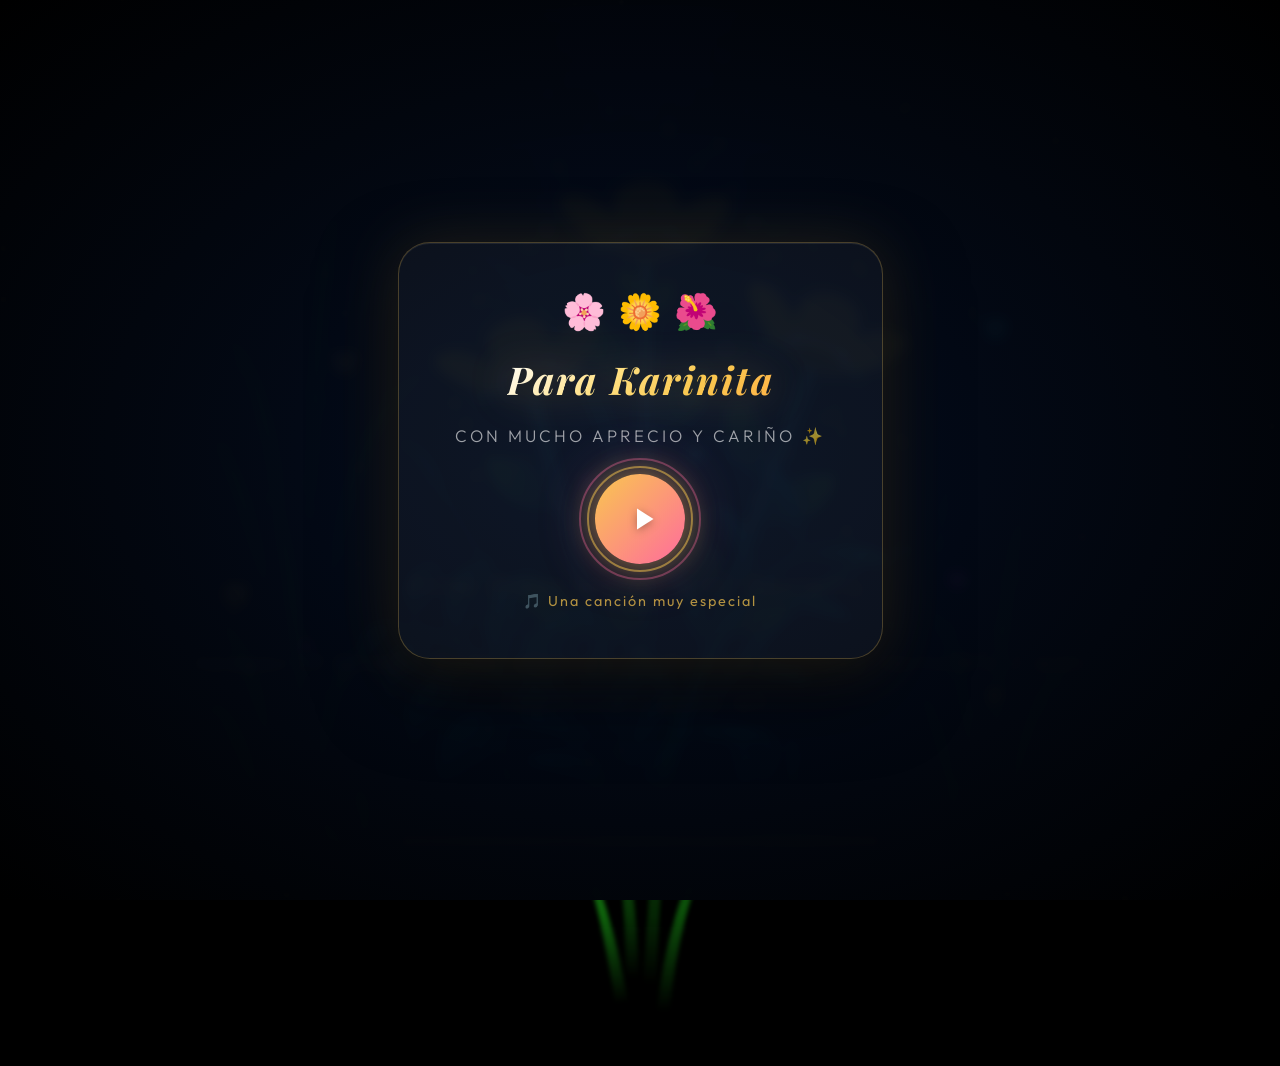
==== flower.html @ 010958ec "Add files via upload" ====
<!DOCTYPE html>
<html lang="es">
  <head>
    <meta charset="UTF-8" />
    <meta http-equiv="X-UA-Compatible" content="IE=edge" />
    <meta name="viewport" content="width=device-width, initial-scale=1.0" />
    <meta name="description" content="Flores amarillas para ti, con amor." />
    <link rel="stylesheet" href="css/main.css" />
    <link rel="icon" href="img/flowers.png" type="image/x-icon" />
    <link rel="preconnect" href="https://fonts.googleapis.com">
    <link href="https://fonts.googleapis.com/css2?family=Playfair+Display:ital,wght@0,600;1,700&family=Outfit:wght@300;400&display=swap" rel="stylesheet">
    <title>🌸 Flores para Ti</title>
  </head>
  <body class="container">

    <!-- Audio -->
    <audio id="main-audio" src="sound/nueva-cancion.mp3" preload="auto"></audio>

    <!-- Pantalla de inicio con play button (necesario porque los navegadores bloquean autoplay) -->
    <div id="play-overlay">
      <div class="play-overlay-bg"></div>
      <div class="play-card">
        <div class="play-card__petals">
          <span>🌸</span><span>🌼</span><span>🌺</span>
        </div>
        <div class="play-card__title">Para Karinita</div>
        <div class="play-card__subtitle">Con mucho aprecio y cariño ✨</div>
        <button id="play-btn" class="play-btn" aria-label="Reproducir música">
          <div class="play-btn__ring"></div>
          <div class="play-btn__ring play-btn__ring--2"></div>
          <svg class="play-btn__icon" viewBox="0 0 24 24" fill="currentColor">
            <path d="M8 5v14l11-7z"/>
          </svg>
        </button>
        <div class="play-card__hint">🎵 Una canción muy especial</div>
      </div>
    </div>

    <!-- Canvas de estrellas/partículas en el fondo -->
    <canvas id="bg-canvas"></canvas>

    <!-- Mariposas animadas -->
    <div id="butterflies-container"></div>

    <!-- Pétalos cayendo desde arriba -->
    <div id="petals-container"></div>

    <!-- Visualizador de música -->
    <div id="music-visualizer">
      <div class="visualizer-bars" id="visualizer-bars"></div>
      <div class="visualizer-label">
        <span class="music-note">♪</span>
        <span id="song-title">♫ Until I Found You</span>
        <span class="music-note">♪</span>
      </div>
    </div>

    <!-- Letras sincronizadas -->
    <div id="lyrics"></div>

    <!-- Mensaje final (Oculto al inicio) -->
    <div id="final-message" class="hidden-message">
      <p>Este es un pequeño presente para ti, Karinita. Sé que no es mucho, pero es con bastante aprecio, Karinita.</p>
      <p class="signature">Atte: Stevens ✨</p>
    </div>

    <!-- Título principal con fade animado -->
    <h1 class="titulo">
      Estas flores son para ti, Karinita.
      <br /><br />
      Aunque el tiempo pase, sigues siendo una persona increíble y muy importante para mí.
    </h1>

    <!-- Fondo nocturno -->
    <div class="night"></div>

    <!-- Contenedor para estrellas fugaces -->
    <div id="shooting-stars"></div>

    <!-- Canvas para luciérnagas interactivas -->
    <canvas id="fireflies-canvas"></canvas>

    <!-- Flores originales -->
    <div class="flowers">
      <div class="flower flower--1">
        <div class="flower__leafs flower__leafs--1">
          <div class="flower__leaf flower__leaf--1"></div>
          <div class="flower__leaf flower__leaf--2"></div>
          <div class="flower__leaf flower__leaf--3"></div>
          <div class="flower__leaf flower__leaf--4"></div>
          <div class="flower__white-circle"></div>
          <div class="flower__light flower__light--1"></div>
          <div class="flower__light flower__light--2"></div>
          <div class="flower__light flower__light--3"></div>
          <div class="flower__light flower__light--4"></div>
          <div class="flower__light flower__light--5"></div>
          <div class="flower__light flower__light--6"></div>
          <div class="flower__light flower__light--7"></div>
          <div class="flower__light flower__light--8"></div>
        </div>
        <div class="flower__line">
          <div class="flower__line__leaf flower__line__leaf--1"></div>
          <div class="flower__line__leaf flower__line__leaf--2"></div>
          <div class="flower__line__leaf flower__line__leaf--3"></div>
          <div class="flower__line__leaf flower__line__leaf--4"></div>
          <div class="flower__line__leaf flower__line__leaf--5"></div>
          <div class="flower__line__leaf flower__line__leaf--6"></div>
        </div>
      </div>

      <div class="flower flower--2">
        <div class="flower__leafs flower__leafs--2">
          <div class="flower__leaf flower__leaf--1"></div>
          <div class="flower__leaf flower__leaf--2"></div>
          <div class="flower__leaf flower__leaf--3"></div>
          <div class="flower__leaf flower__leaf--4"></div>
          <div class="flower__white-circle"></div>
          <div class="flower__light flower__light--1"></div>
          <div class="flower__light flower__light--2"></div>
          <div class="flower__light flower__light--3"></div>
          <div class="flower__light flower__light--4"></div>
          <div class="flower__light flower__light--5"></div>
          <div class="flower__light flower__light--6"></div>
          <div class="flower__light flower__light--7"></div>
          <div class="flower__light flower__light--8"></div>
        </div>
        <div class="flower__line">
          <div class="flower__line__leaf flower__line__leaf--1"></div>
          <div class="flower__line__leaf flower__line__leaf--2"></div>
          <div class="flower__line__leaf flower__line__leaf--3"></div>
          <div class="flower__line__leaf flower__line__leaf--4"></div>
        </div>
      </div>

      <div class="flower flower--3">
        <div class="flower__leafs flower__leafs--3">
          <div class="flower__leaf flower__leaf--1"></div>
          <div class="flower__leaf flower__leaf--2"></div>
          <div class="flower__leaf flower__leaf--3"></div>
          <div class="flower__leaf flower__leaf--4"></div>
          <div class="flower__white-circle"></div>
          <div class="flower__light flower__light--1"></div>
          <div class="flower__light flower__light--2"></div>
          <div class="flower__light flower__light--3"></div>
          <div class="flower__light flower__light--4"></div>
          <div class="flower__light flower__light--5"></div>
          <div class="flower__light flower__light--6"></div>
          <div class="flower__light flower__light--7"></div>
          <div class="flower__light flower__light--8"></div>
        </div>
        <div class="flower__line">
          <div class="flower__line__leaf flower__line__leaf--1"></div>
          <div class="flower__line__leaf flower__line__leaf--2"></div>
          <div class="flower__line__leaf flower__line__leaf--3"></div>
          <div class="flower__line__leaf flower__line__leaf--4"></div>
        </div>
      </div>

      <div class="grow-ans" style="--d: 1.2s">
        <div class="flower__g-long">
          <div class="flower__g-long__top"></div>
          <div class="flower__g-long__bottom"></div>
        </div>
      </div>

      <div class="growing-grass">
        <div class="flower__grass flower__grass--1">
          <div class="flower__grass--top"></div>
          <div class="flower__grass--bottom"></div>
          <div class="flower__grass__leaf flower__grass__leaf--1"></div>
          <div class="flower__grass__leaf flower__grass__leaf--2"></div>
          <div class="flower__grass__leaf flower__grass__leaf--3"></div>
          <div class="flower__grass__leaf flower__grass__leaf--4"></div>
          <div class="flower__grass__leaf flower__grass__leaf--5"></div>
          <div class="flower__grass__leaf flower__grass__leaf--6"></div>
          <div class="flower__grass__leaf flower__grass__leaf--7"></div>
          <div class="flower__grass__leaf flower__grass__leaf--8"></div>
          <div class="flower__grass__overlay"></div>
        </div>
      </div>

      <div class="growing-grass">
        <div class="flower__grass flower__grass--2">
          <div class="flower__grass--top"></div>
          <div class="flower__grass--bottom"></div>
          <div class="flower__grass__leaf flower__grass__leaf--1"></div>
          <div class="flower__grass__leaf flower__grass__leaf--2"></div>
          <div class="flower__grass__leaf flower__grass__leaf--3"></div>
          <div class="flower__grass__leaf flower__grass__leaf--4"></div>
          <div class="flower__grass__leaf flower__grass__leaf--5"></div>
          <div class="flower__grass__leaf flower__grass__leaf--6"></div>
          <div class="flower__grass__leaf flower__grass__leaf--7"></div>
          <div class="flower__grass__leaf flower__grass__leaf--8"></div>
          <div class="flower__grass__overlay"></div>
        </div>
      </div>

      <div class="grow-ans" style="--d: 2.4s">
        <div class="flower__g-right flower__g-right--1">
          <div class="leaf"></div>
        </div>
      </div>

      <div class="grow-ans" style="--d: 2.8s">
        <div class="flower__g-right flower__g-right--2">
          <div class="leaf"></div>
        </div>
      </div>

      <div class="grow-ans" style="--d: 2.8s">
        <div class="flower__g-front">
          <div class="flower__g-front__leaf-wrapper flower__g-front__leaf-wrapper--1"><div class="flower__g-front__leaf"></div></div>
          <div class="flower__g-front__leaf-wrapper flower__g-front__leaf-wrapper--2"><div class="flower__g-front__leaf"></div></div>
          <div class="flower__g-front__leaf-wrapper flower__g-front__leaf-wrapper--3"><div class="flower__g-front__leaf"></div></div>
          <div class="flower__g-front__leaf-wrapper flower__g-front__leaf-wrapper--4"><div class="flower__g-front__leaf"></div></div>
          <div class="flower__g-front__leaf-wrapper flower__g-front__leaf-wrapper--5"><div class="flower__g-front__leaf"></div></div>
          <div class="flower__g-front__leaf-wrapper flower__g-front__leaf-wrapper--6"><div class="flower__g-front__leaf"></div></div>
          <div class="flower__g-front__leaf-wrapper flower__g-front__leaf-wrapper--7"><div class="flower__g-front__leaf"></div></div>
          <div class="flower__g-front__leaf-wrapper flower__g-front__leaf-wrapper--8"><div class="flower__g-front__leaf"></div></div>
          <div class="flower__g-front__line"></div>
        </div>
      </div>

      <div class="grow-ans" style="--d: 3.2s">
        <div class="flower__g-fr">
          <div class="leaf"></div>
          <div class="flower__g-fr__leaf flower__g-fr__leaf--1"></div>
          <div class="flower__g-fr__leaf flower__g-fr__leaf--2"></div>
          <div class="flower__g-fr__leaf flower__g-fr__leaf--3"></div>
          <div class="flower__g-fr__leaf flower__g-fr__leaf--4"></div>
          <div class="flower__g-fr__leaf flower__g-fr__leaf--5"></div>
          <div class="flower__g-fr__leaf flower__g-fr__leaf--6"></div>
          <div class="flower__g-fr__leaf flower__g-fr__leaf--7"></div>
          <div class="flower__g-fr__leaf flower__g-fr__leaf--8"></div>
        </div>
      </div>

      <div class="long-g long-g--0">
        <div class="grow-ans" style="--d: 3s"><div class="leaf leaf--0"></div></div>
        <div class="grow-ans" style="--d: 2.2s"><div class="leaf leaf--1"></div></div>
        <div class="grow-ans" style="--d: 3.4s"><div class="leaf leaf--2"></div></div>
        <div class="grow-ans" style="--d: 3.6s"><div class="leaf leaf--3"></div></div>
      </div>

      <div class="long-g long-g--1">
        <div class="grow-ans" style="--d: 3.6s"><div class="leaf leaf--0"></div></div>
        <div class="grow-ans" style="--d: 3.8s"><div class="leaf leaf--1"></div></div>
        <div class="grow-ans" style="--d: 4s"><div class="leaf leaf--2"></div></div>
        <div class="grow-ans" style="--d: 4.2s"><div class="leaf leaf--3"></div></div>
      </div>

      <div class="long-g long-g--2">
        <div class="grow-ans" style="--d: 4s"><div class="leaf leaf--0"></div></div>
        <div class="grow-ans" style="--d: 4.2s"><div class="leaf leaf--1"></div></div>
        <div class="grow-ans" style="--d: 4.4s"><div class="leaf leaf--2"></div></div>
        <div class="grow-ans" style="--d: 4.6s"><div class="leaf leaf--3"></div></div>
      </div>

      <div class="long-g long-g--3">
        <div class="grow-ans" style="--d: 4s"><div class="leaf leaf--0"></div></div>
        <div class="grow-ans" style="--d: 4.2s"><div class="leaf leaf--1"></div></div>
        <div class="grow-ans" style="--d: 3s"><div class="leaf leaf--2"></div></div>
        <div class="grow-ans" style="--d: 3.6s"><div class="leaf leaf--3"></div></div>
      </div>

      <div class="long-g long-g--4">
        <div class="grow-ans" style="--d: 4s"><div class="leaf leaf--0"></div></div>
        <div class="grow-ans" style="--d: 4.2s"><div class="leaf leaf--1"></div></div>
        <div class="grow-ans" style="--d: 3s"><div class="leaf leaf--2"></div></div>
        <div class="grow-ans" style="--d: 3.6s"><div class="leaf leaf--3"></div></div>
      </div>

      <div class="long-g long-g--5">
        <div class="grow-ans" style="--d: 4s"><div class="leaf leaf--0"></div></div>
        <div class="grow-ans" style="--d: 4.2s"><div class="leaf leaf--1"></div></div>
        <div class="grow-ans" style="--d: 3s"><div class="leaf leaf--2"></div></div>
        <div class="grow-ans" style="--d: 3.6s"><div class="leaf leaf--3"></div></div>
      </div>

      <div class="long-g long-g--6">
        <div class="grow-ans" style="--d: 4.2s"><div class="leaf leaf--0"></div></div>
        <div class="grow-ans" style="--d: 4.4s"><div class="leaf leaf--1"></div></div>
        <div class="grow-ans" style="--d: 4.6s"><div class="leaf leaf--2"></div></div>
        <div class="grow-ans" style="--d: 4.8s"><div class="leaf leaf--3"></div></div>
      </div>

      <div class="long-g long-g--7">
        <div class="grow-ans" style="--d: 3s"><div class="leaf leaf--0"></div></div>
        <div class="grow-ans" style="--d: 3.2s"><div class="leaf leaf--1"></div></div>
        <div class="grow-ans" style="--d: 3.5s"><div class="leaf leaf--2"></div></div>
        <div class="grow-ans" style="--d: 3.6s"><div class="leaf leaf--3"></div></div>
      </div>
    </div>

    <script src="anim.js"></script>
    <script src="main.js"></script>
    <script src="js/flower-effects.js"></script>
  </body>
</html>
---- css/main.css ----
@import url('https://fonts.googleapis.com/css2?family=Playfair+Display:ital,wght@0,600;1,700&family=Outfit:wght@300;400;600&display=swap');

*,
*::after,
*::before {
  padding: 0;
  margin: 0;
  box-sizing: border-box;
}

:root {
  --dark-color: #000;
  --gold: #f9c74f;
  --gold-light: #ffe082;
  --teal: #39c6d6;
  --rose: #ff6b9d;
}

body {
  display: flex;
  align-items: flex-end;
  justify-content: center;
  min-height: 100vh;
  background-color: var(--dark-color);
  overflow: hidden;
  perspective: 1000px;
}

#lyrics {
  font-size: clamp(14px, 2.5vw, 26px);
  font-family: 'Playfair Display', 'Outfit', serif;
  font-style: italic;
  color: rgba(255, 255, 255, 0.92);
  position: absolute;
  margin-bottom: 20%;
  z-index: 20;
  font-weight: 600;
  letter-spacing: 3px;
  text-align: center;
  padding: 12px 24px;
  background: rgba(0, 0, 0, 0.35);
  backdrop-filter: blur(8px);
  border-radius: 40px;
  border: 1px solid rgba(255,255,255,0.1);
  text-shadow: 0 0 20px rgba(249,199,79,0.5), 0 0 40px rgba(57,198,214,0.3);
  transition: opacity 0.6s ease;
  max-width: 80vw;
}
@media only screen and (max-width: 600px) {
  #lyrics {
      font-size: 12px;
      margin-bottom: 530px;
      letter-spacing: 2px;
      padding: 8px 16px;
  }
}
.titulo {
  margin-bottom: 180px;
  font-family: 'Playfair Display', 'Georgia', serif;
  font-style: italic;
  font-size: clamp(0.9rem, 2vw, 1.35rem);
  background: linear-gradient(135deg, #fff 0%, var(--gold-light) 40%, var(--gold) 70%, #ffb347 100%);
  -webkit-background-clip: text;
  -webkit-text-fill-color: transparent;
  background-clip: text;
  position: absolute;
  font-weight: 700;
  letter-spacing: 4px;
  line-height: 1.8;
  opacity: 0;
  animation: fadeIn 3s 1s ease-in-out forwards;
  text-align: center;
  max-width: 70vw;
  filter: drop-shadow(0 0 30px rgba(249,199,79,0.3));
  z-index: 15;
}
@keyframes fadeIn {
  from {
    opacity: 0;
    transform: translateY(20px);
  }
  to {
    opacity: 1;
    transform: translateY(0);
  }
}

.night {
  z-index: -1;
  position: absolute;
  left: 50%;
  top: 0;
  transform: translateX(-50%);
  width: 100%;
  height: 100%;
  filter: blur(0.1vmin);
  background-image: radial-gradient(
      ellipse at top,
      transparent 0%,
      var(--dark-color)
    ),
    radial-gradient(
      ellipse at bottom,
      var(--dark-color),
      rgba(145, 233, 255, 0.2)
    ),
    repeating-linear-gradient(
      220deg,
      rgb(0, 0, 0) 0px,
      rgb(0, 0, 0) 19px,
      transparent 19px,
      transparent 22px
    ),
    repeating-linear-gradient(
      189deg,
      rgb(0, 0, 0) 0px,
      rgb(0, 0, 0) 19px,
      transparent 19px,
      transparent 22px
    ),
    repeating-linear-gradient(
      148deg,
      rgb(0, 0, 0) 0px,
      rgb(0, 0, 0) 19px,
      transparent 19px,
      transparent 22px
    ),
    linear-gradient(90deg, rgb(0, 255, 250), rgb(240, 240, 240));
}

.flowers {
  position: relative;
  transform: scale(0.9);
  /*margin-bottom: 100px;
  */
}

@media only screen and (max-width: 600px) {
  /* Estilos específicos para dispositivos con un ancho máximo de 600px */
.flowers {
      font-size: 14px;
      margin-bottom: 35%;
      letter-spacing: 3px;
      transform: scale(1.0);
}

}

.flower {
  position: absolute;
  bottom: 10vmin;
  transform-origin: bottom center;
  z-index: 10;
  --fl-speed: 0.8s;
}
.flower--1 {
  -webkit-animation: moving-flower-1 4s linear infinite;
  animation: moving-flower-1 4s linear infinite;
}
.flower--1 .flower__line {
  height: 70vmin;
  -webkit-animation-delay: 0.3s;
  animation-delay: 0.3s;
}
.flower--1 .flower__line__leaf--1 {
  -webkit-animation: blooming-leaf-right var(--fl-speed) 1.6s backwards;
  animation: blooming-leaf-right var(--fl-speed) 1.6s backwards;
}
.flower--1 .flower__line__leaf--2 {
  -webkit-animation: blooming-leaf-right var(--fl-speed) 1.4s backwards;
  animation: blooming-leaf-right var(--fl-speed) 1.4s backwards;
}
.flower--1 .flower__line__leaf--3 {
  -webkit-animation: blooming-leaf-left var(--fl-speed) 1.2s backwards;
  animation: blooming-leaf-left var(--fl-speed) 1.2s backwards;
}
.flower--1 .flower__line__leaf--4 {
  -webkit-animation: blooming-leaf-left var(--fl-speed) 1s backwards;
  animation: blooming-leaf-left var(--fl-speed) 1s backwards;
}
.flower--1 .flower__line__leaf--5 {
  -webkit-animation: blooming-leaf-right var(--fl-speed) 1.8s backwards;
  animation: blooming-leaf-right var(--fl-speed) 1.8s backwards;
}
.flower--1 .flower__line__leaf--6 {
  -webkit-animation: blooming-leaf-left var(--fl-speed) 2s backwards;
  animation: blooming-leaf-left var(--fl-speed) 2s backwards;
}
.flower--2 {
  left: 50%;
  transform: rotate(20deg);
  -webkit-animation: moving-flower-2 4s linear infinite;
  animation: moving-flower-2 4s linear infinite;
}
.flower--2 .flower__line {
  height: 60vmin;
  -webkit-animation-delay: 0.6s;
  animation-delay: 0.6s;
}
.flower--2 .flower__line__leaf--1 {
  -webkit-animation: blooming-leaf-right var(--fl-speed) 1.9s backwards;
  animation: blooming-leaf-right var(--fl-speed) 1.9s backwards;
}
.flower--2 .flower__line__leaf--2 {
  -webkit-animation: blooming-leaf-right var(--fl-speed) 1.7s backwards;
  animation: blooming-leaf-right var(--fl-speed) 1.7s backwards;
}
.flower--2 .flower__line__leaf--3 {
  -webkit-animation: blooming-leaf-left var(--fl-speed) 1.5s backwards;
  animation: blooming-leaf-left var(--fl-speed) 1.5s backwards;
}
.flower--2 .flower__line__leaf--4 {
  -webkit-animation: blooming-leaf-left var(--fl-speed) 1.3s backwards;
  animation: blooming-leaf-left var(--fl-speed) 1.3s backwards;
}
.flower--3 {
  left: 50%;
  transform: rotate(-15deg);
  -webkit-animation: moving-flower-3 4s linear infinite;
  animation: moving-flower-3 4s linear infinite;
}
.flower--3 .flower__line {
  -webkit-animation-delay: 0.9s;
  animation-delay: 0.9s;
}
.flower--3 .flower__line__leaf--1 {
  -webkit-animation: blooming-leaf-right var(--fl-speed) 2.5s backwards;
  animation: blooming-leaf-right var(--fl-speed) 2.5s backwards;
}
.flower--3 .flower__line__leaf--2 {
  -webkit-animation: blooming-leaf-right var(--fl-speed) 2.3s backwards;
  animation: blooming-leaf-right var(--fl-speed) 2.3s backwards;
}
.flower--3 .flower__line__leaf--3 {
  -webkit-animation: blooming-leaf-left var(--fl-speed) 2.1s backwards;
  animation: blooming-leaf-left var(--fl-speed) 2.1s backwards;
}
.flower--3 .flower__line__leaf--4 {
  -webkit-animation: blooming-leaf-left var(--fl-speed) 1.9s backwards;
  animation: blooming-leaf-left var(--fl-speed) 1.9s backwards;
}
.flower__leafs {
  position: relative;
  -webkit-animation: blooming-flower 2s backwards;
  animation: blooming-flower 2s backwards;
}
.flower__leafs--1 {
  -webkit-animation-delay: 1.1s;
  animation-delay: 1.1s;
}
.flower__leafs--2 {
  -webkit-animation-delay: 1.4s;
  animation-delay: 1.4s;
}
.flower__leafs--3 {
  -webkit-animation-delay: 1.7s;
  animation-delay: 1.7s;
}
.flower__leafs::after {
  content: "";
  position: absolute;
  left: 0;
  top: 0;
  transform: translate(-50%, -100%);
  width: 8vmin;
  height: 8vmin;
  background-color: #f9fd25;
  /* background-color: #fd2525; */
  filter: blur(10vmin);
}
.flower__leaf {
  position: absolute;
  bottom: 0;
  left: 50%;
  width: 8vmin;
  height: 11vmin;
  border-radius: 51% 49% 47% 53%/44% 45% 55% 69%;
  background-color: #253bfd;
  background-color: #fddd25;
  transform-origin: bottom center;
  opacity: 0.9;
  box-shadow: inset 0 0 2vmin rgba(255, 255, 255, 0.5);
}
.flower__leaf--1 {
  transform: translate(-10%, 1%) rotateY(40deg) rotateX(-50deg);
}
.flower__leaf--2 {
  transform: translate(-50%, -4%) rotateX(40deg);
}
.flower__leaf--3 {
  transform: translate(-90%, 0%) rotateY(45deg) rotateX(50deg);
}
.flower__leaf--4 {
  width: 8vmin;
  height: 8vmin;
  transform-origin: bottom left;
  border-radius: 4vmin 10vmin 4vmin 4vmin;
  transform: translate(0%, 18%) rotateX(70deg) rotate(-43deg);
  background-color: #7c6901;
  z-index: 1;
  opacity: 0.8;
}
.flower__white-circle {
  position: absolute;
  left: -3.5vmin;
  top: -3vmin;
  width: 9vmin;
  height: 4vmin;
  border-radius: 50%;
  background-color: #fff;
}
.flower__white-circle::after {
  content: "";
  position: absolute;
  left: 50%;
  top: 45%;
  transform: translate(-50%, -50%);
  width: 60%;
  height: 60%;
  border-radius: inherit;
  background-image: repeating-linear-gradient(
      135deg,
      rgba(0, 0, 0, 0.03) 0px,
      rgba(0, 0, 0, 0.03) 1px,
      transparent 1px,
      transparent 12px
    ),
    repeating-linear-gradient(
      45deg,
      rgba(0, 0, 0, 0.03) 0px,
      rgba(0, 0, 0, 0.03) 1px,
      transparent 1px,
      transparent 12px
    ),
    repeating-linear-gradient(
      67.5deg,
      rgba(0, 0, 0, 0.03) 0px,
      rgba(0, 0, 0, 0.03) 1px,
      transparent 1px,
      transparent 12px
    ),
    repeating-linear-gradient(
      135deg,
      rgba(0, 0, 0, 0.03) 0px,
      rgba(0, 0, 0, 0.03) 1px,
      transparent 1px,
      transparent 12px
    ),
    repeating-linear-gradient(
      45deg,
      rgba(0, 0, 0, 0.03) 0px,
      rgba(0, 0, 0, 0.03) 1px,
      transparent 1px,
      transparent 12px
    ),
    repeating-linear-gradient(
      112.5deg,
      rgba(0, 0, 0, 0.03) 0px,
      rgba(0, 0, 0, 0.03) 1px,
      transparent 1px,
      transparent 12px
    ),
    repeating-linear-gradient(
      112.5deg,
      rgba(0, 0, 0, 0.03) 0px,
      rgba(0, 0, 0, 0.03) 1px,
      transparent 1px,
      transparent 12px
    ),
    repeating-linear-gradient(
      45deg,
      rgba(0, 0, 0, 0.03) 0px,
      rgba(0, 0, 0, 0.03) 1px,
      transparent 1px,
      transparent 12px
    ),
    repeating-linear-gradient(
      22.5deg,
      rgba(0, 0, 0, 0.03) 0px,
      rgba(0, 0, 0, 0.03) 1px,
      transparent 1px,
      transparent 12px
    ),
    repeating-linear-gradient(
      45deg,
      rgba(0, 0, 0, 0.03) 0px,
      rgba(0, 0, 0, 0.03) 1px,
      transparent 1px,
      transparent 12px
    ),
    repeating-linear-gradient(
      22.5deg,
      rgba(0, 0, 0, 0.03) 0px,
      rgba(0, 0, 0, 0.03) 1px,
      transparent 1px,
      transparent 12px
    ),
    repeating-linear-gradient(
      135deg,
      rgba(0, 0, 0, 0.03) 0px,
      rgba(0, 0, 0, 0.03) 1px,
      transparent 1px,
      transparent 12px
    ),
    repeating-linear-gradient(
      157.5deg,
      rgba(0, 0, 0, 0.03) 0px,
      rgba(0, 0, 0, 0.03) 1px,
      transparent 1px,
      transparent 12px
    ),
    repeating-linear-gradient(
      67.5deg,
      rgba(0, 0, 0, 0.03) 0px,
      rgba(0, 0, 0, 0.03) 1px,
      transparent 1px,
      transparent 12px
    ),
    repeating-linear-gradient(
      67.5deg,
      rgba(0, 0, 0, 0.03) 0px,
      rgba(0, 0, 0, 0.03) 1px,
      transparent 1px,
      transparent 12px
    ),
    linear-gradient(90deg, rgb(255, 235, 18), rgb(255, 206, 0));
}
.flower__line {
  height: 55vmin;
  width: 1.5vmin;
  background-image: linear-gradient(
      to left,
      rgba(0, 0, 0, 0.2),
      transparent,
      rgba(255, 255, 255, 0.2)
    ),
    linear-gradient(to top, transparent 10%, #14757a, #39c6d6);
  box-shadow: inset 0 0 2px rgba(0, 0, 0, 0.5);
  -webkit-animation: grow-flower-tree 4s backwards;
  animation: grow-flower-tree 4s backwards;
}
.flower__line__leaf {
  --w: 7vmin;
  --h: calc(var(--w) + 2vmin);
  position: absolute;
  top: 20%;
  left: 90%;
  width: var(--w);
  height: var(--h);
  border-top-right-radius: var(--h);
  border-bottom-left-radius: var(--h);
  background-image: linear-gradient(to top, rgba(20, 117, 122, 0.4), #5ed639);
}
.flower__line__leaf--1 {
  transform: rotate(70deg) rotateY(30deg);
}
.flower__line__leaf--2 {
  top: 45%;
  transform: rotate(70deg) rotateY(30deg);
}
.flower__line__leaf--3,
.flower__line__leaf--4,
.flower__line__leaf--6 {
  border-top-right-radius: 0;
  border-bottom-left-radius: 0;
  border-top-left-radius: var(--h);
  border-bottom-right-radius: var(--h);
  left: -460%;
  top: 12%;
  transform: rotate(-70deg) rotateY(30deg);
}
.flower__line__leaf--4 {
  top: 40%;
}
.flower__line__leaf--5 {
  top: 0;
  transform-origin: left;
  transform: rotate(70deg) rotateY(30deg) scale(0.6);
}
.flower__line__leaf--6 {
  top: -2%;
  left: -450%;
  transform-origin: right;
  transform: rotate(-70deg) rotateY(30deg) scale(0.6);
}
.flower__light {
  position: absolute;
  bottom: 0vmin;
  width: 1vmin;
  height: 1vmin;
  background-color: rgb(255, 251, 0);
  border-radius: 50%;
  filter: blur(0.2vmin);
  -webkit-animation: light-ans 4s linear infinite backwards;
  animation: light-ans 4s linear infinite backwards;
}
.flower__light:nth-child(odd) {
  background-color: #23f0ff;
}
.flower__light--1 {
  left: -2vmin;
  -webkit-animation-delay: 1s;
  animation-delay: 1s;
}
.flower__light--2 {
  left: 3vmin;
  -webkit-animation-delay: 0.5s;
  animation-delay: 0.5s;
}
.flower__light--3 {
  left: -6vmin;
  -webkit-animation-delay: 0.3s;
  animation-delay: 0.3s;
}
.flower__light--4 {
  left: 6vmin;
  -webkit-animation-delay: 0.9s;
  animation-delay: 0.9s;
}
.flower__light--5 {
  left: -1vmin;
  -webkit-animation-delay: 1.5s;
  animation-delay: 1.5s;
}
.flower__light--6 {
  left: -4vmin;
  -webkit-animation-delay: 3s;
  animation-delay: 3s;
}
.flower__light--7 {
  left: 3vmin;
  -webkit-animation-delay: 2s;
  animation-delay: 2s;
}
.flower__light--8 {
  left: -6vmin;
  -webkit-animation-delay: 3.5s;
  animation-delay: 3.5s;
}
.flower__grass {
  --c: #159faa;
  --line-w: 1.5vmin;
  position: absolute;
  bottom: 12vmin;
  left: -7vmin;
  display: flex;
  flex-direction: column;
  align-items: flex-end;
  z-index: 20;
  transform-origin: bottom center;
  transform: rotate(-48deg) rotateY(40deg);
}
.flower__grass--1 {
  -webkit-animation: moving-grass 2s linear infinite;
  animation: moving-grass 2s linear infinite;
}
.flower__grass--2 {
  left: 2vmin;
  bottom: 10vmin;
  transform: scale(0.5) rotate(75deg) rotateX(10deg) rotateY(-200deg);
  opacity: 0.8;
  z-index: 0;
  -webkit-animation: moving-grass--2 1.5s linear infinite;
  animation: moving-grass--2 1.5s linear infinite;
}
.flower__grass--top {
  width: 7vmin;
  height: 10vmin;
  border-top-right-radius: 100%;
  border-right: var(--line-w) solid var(--c);
  transform-origin: bottom center;
  transform: rotate(-2deg);
}
.flower__grass--bottom {
  margin-top: -2px;
  width: var(--line-w);
  height: 25vmin;
  background-image: linear-gradient(to top, transparent, var(--c));
}
.flower__grass__leaf {
  --size: 10vmin;
  position: absolute;
  width: calc(var(--size) * 2.1);
  height: var(--size);
  border-top-left-radius: var(--size);
  border-top-right-radius: var(--size);
  background-image: linear-gradient(
    to top,
    transparent,
    transparent 30%,
    var(--c)
  );
  z-index: 100;
}
.flower__grass__leaf--1 {
  top: -6%;
  left: 30%;
  --size: 6vmin;
  transform: rotate(-20deg);
  -webkit-animation: growing-grass-ans--1 2s 2.6s backwards;
  animation: growing-grass-ans--1 2s 2.6s backwards;
}
@-webkit-keyframes growing-grass-ans--1 {
  0% {
    transform-origin: bottom left;
    transform: rotate(-20deg) scale(0);
  }
}
@keyframes growing-grass-ans--1 {
  0% {
    transform-origin: bottom left;
    transform: rotate(-20deg) scale(0);
  }
}
.flower__grass__leaf--2 {
  top: -5%;
  left: -110%;
  --size: 6vmin;
  transform: rotate(10deg);
  -webkit-animation: growing-grass-ans--2 2s 2.4s linear backwards;
  animation: growing-grass-ans--2 2s 2.4s linear backwards;
}
@-webkit-keyframes growing-grass-ans--2 {
  0% {
    transform-origin: bottom right;
    transform: rotate(10deg) scale(0);
  }
}
@keyframes growing-grass-ans--2 {
  0% {
    transform-origin: bottom right;
    transform: rotate(10deg) scale(0);
  }
}
.flower__grass__leaf--3 {
  top: 5%;
  left: 60%;
  --size: 8vmin;
  transform: rotate(-18deg) rotateX(-20deg);
  -webkit-animation: growing-grass-ans--3 2s 2.2s linear backwards;
  animation: growing-grass-ans--3 2s 2.2s linear backwards;
}
@-webkit-keyframes growing-grass-ans--3 {
  0% {
    transform-origin: bottom left;
    transform: rotate(-18deg) rotateX(-20deg) scale(0);
  }
}
@keyframes growing-grass-ans--3 {
  0% {
    transform-origin: bottom left;
    transform: rotate(-18deg) rotateX(-20deg) scale(0);
  }
}
.flower__grass__leaf--4 {
  top: 6%;
  left: -135%;
  --size: 8vmin;
  transform: rotate(2deg);
  -webkit-animation: growing-grass-ans--4 2s 2s linear backwards;
  animation: growing-grass-ans--4 2s 2s linear backwards;
}
@-webkit-keyframes growing-grass-ans--4 {
  0% {
    transform-origin: bottom right;
    transform: rotate(2deg) scale(0);
  }
}
@keyframes growing-grass-ans--4 {
  0% {
    transform-origin: bottom right;
    transform: rotate(2deg) scale(0);
  }
}
.flower__grass__leaf--5 {
  top: 20%;
  left: 60%;
  --size: 10vmin;
  transform: rotate(-24deg) rotateX(-20deg);
  -webkit-animation: growing-grass-ans--5 2s 1.8s linear backwards;
  animation: growing-grass-ans--5 2s 1.8s linear backwards;
}
@-webkit-keyframes growing-grass-ans--5 {
  0% {
    transform-origin: bottom left;
    transform: rotate(-24deg) rotateX(-20deg) scale(0);
  }
}
@keyframes growing-grass-ans--5 {
  0% {
    transform-origin: bottom left;
    transform: rotate(-24deg) rotateX(-20deg) scale(0);
  }
}
.flower__grass__leaf--6 {
  top: 22%;
  left: -180%;
  --size: 10vmin;
  transform: rotate(10deg);
  -webkit-animation: growing-grass-ans--6 2s 1.6s linear backwards;
  animation: growing-grass-ans--6 2s 1.6s linear backwards;
}
@-webkit-keyframes growing-grass-ans--6 {
  0% {
    transform-origin: bottom right;
    transform: rotate(10deg) scale(0);
  }
}
@keyframes growing-grass-ans--6 {
  0% {
    transform-origin: bottom right;
    transform: rotate(10deg) scale(0);
  }
}
.flower__grass__leaf--7 {
  top: 39%;
  left: 70%;
  --size: 10vmin;
  transform: rotate(-10deg);
  -webkit-animation: growing-grass-ans--7 2s 1.4s linear backwards;
  animation: growing-grass-ans--7 2s 1.4s linear backwards;
}
@-webkit-keyframes growing-grass-ans--7 {
  0% {
    transform-origin: bottom left;
    transform: rotate(-10deg) scale(0);
  }
}
@keyframes growing-grass-ans--7 {
  0% {
    transform-origin: bottom left;
    transform: rotate(-10deg) scale(0);
  }
}
.flower__grass__leaf--8 {
  top: 40%;
  left: -215%;
  --size: 11vmin;
  transform: rotate(10deg);
  -webkit-animation: growing-grass-ans--8 2s 1.2s linear backwards;
  animation: growing-grass-ans--8 2s 1.2s linear backwards;
}
@-webkit-keyframes growing-grass-ans--8 {
  0% {
    transform-origin: bottom right;
    transform: rotate(10deg) scale(0);
  }
}
@keyframes growing-grass-ans--8 {
  0% {
    transform-origin: bottom right;
    transform: rotate(10deg) scale(0);
  }
}
.flower__grass__overlay {
  position: absolute;
  top: -10%;
  right: 0%;
  width: 100%;
  height: 100%;
  background-color: rgba(0, 0, 0, 0.6);
  filter: blur(1.5vmin);
  z-index: 100;
}
.flower__g-long {
  --w: 2vmin;
  --h: 6vmin;
  --c: #159faa;
  position: absolute;
  bottom: 10vmin;
  left: -3vmin;
  transform-origin: bottom center;
  transform: rotate(-30deg) rotateY(-20deg);
  display: flex;
  flex-direction: column;
  align-items: flex-end;
  -webkit-animation: flower-g-long-ans 3s linear infinite;
  animation: flower-g-long-ans 3s linear infinite;
}
@-webkit-keyframes flower-g-long-ans {
  0%,
  100% {
    transform: rotate(-30deg) rotateY(-20deg);
  }
  50% {
    transform: rotate(-32deg) rotateY(-20deg);
  }
}
@keyframes flower-g-long-ans {
  0%,
  100% {
    transform: rotate(-30deg) rotateY(-20deg);
  }
  50% {
    transform: rotate(-32deg) rotateY(-20deg);
  }
}
.flower__g-long__top {
  top: calc(var(--h) * -1);
  width: calc(var(--w) + 1vmin);
  height: var(--h);
  border-top-right-radius: 100%;
  border-right: 0.7vmin solid var(--c);
  transform: translate(-0.7vmin, 1vmin);
}
.flower__g-long__bottom {
  width: var(--w);
  height: 50vmin;
  transform-origin: bottom center;
  background-image: linear-gradient(to top, transparent 30%, var(--c));
  box-shadow: inset 0 0 2px rgba(0, 0, 0, 0.5);
  -webkit-clip-path: polygon(35% 0, 65% 1%, 100% 100%, 0% 100%);
  clip-path: polygon(35% 0, 65% 1%, 100% 100%, 0% 100%);
}
.flower__g-right {
  position: absolute;
  bottom: 6vmin;
  left: -2vmin;
  transform-origin: bottom left;
  transform: rotate(20deg);
}
.flower__g-right .leaf {
  width: 30vmin;
  height: 50vmin;
  border-top-left-radius: 100%;
  border-left: 2vmin solid #079097;
  background-image: linear-gradient(
    to bottom,
    transparent,
    var(--dark-color) 60%
  );
  -webkit-mask-image: linear-gradient(to top, transparent 30%, #079097 60%);
}
.flower__g-right--1 {
  -webkit-animation: flower-g-right-ans 2.5s linear infinite;
  animation: flower-g-right-ans 2.5s linear infinite;
}
.flower__g-right--2 {
  left: 5vmin;
  transform: rotateY(-180deg);
  -webkit-animation: flower-g-right-ans--2 3s linear infinite;
  animation: flower-g-right-ans--2 3s linear infinite;
}
.flower__g-right--2 .leaf {
  height: 75vmin;
  filter: blur(0.3vmin);
  opacity: 0.8;
}
@-webkit-keyframes flower-g-right-ans {
  0%,
  100% {
    transform: rotate(20deg);
  }
  50% {
    transform: rotate(24deg) rotateX(-20deg);
  }
}
@keyframes flower-g-right-ans {
  0%,
  100% {
    transform: rotate(20deg);
  }
  50% {
    transform: rotate(24deg) rotateX(-20deg);
  }
}
@-webkit-keyframes flower-g-right-ans--2 {
  0%,
  100% {
    transform: rotateY(-180deg) rotate(0deg) rotateX(-20deg);
  }
  50% {
    transform: rotateY(-180deg) rotate(6deg) rotateX(-20deg);
  }
}
@keyframes flower-g-right-ans--2 {
  0%,
  100% {
    transform: rotateY(-180deg) rotate(0deg) rotateX(-20deg);
  }
  50% {
    transform: rotateY(-180deg) rotate(6deg) rotateX(-20deg);
  }
}
.flower__g-front {
  position: absolute;
  bottom: 6vmin;
  left: 2.5vmin;
  z-index: 100;
  transform-origin: bottom center;
  transform: rotate(-28deg) rotateY(30deg) scale(1.04);
  -webkit-animation: flower__g-front-ans 2s linear infinite;
  animation: flower__g-front-ans 2s linear infinite;
}
@-webkit-keyframes flower__g-front-ans {
  0%,
  100% {
    transform: rotate(-28deg) rotateY(30deg) scale(1.04);
  }
  50% {
    transform: rotate(-35deg) rotateY(40deg) scale(1.04);
  }
}
@keyframes flower__g-front-ans {
  0%,
  100% {
    transform: rotate(-28deg) rotateY(30deg) scale(1.04);
  }
  50% {
    transform: rotate(-35deg) rotateY(40deg) scale(1.04);
  }
}
.flower__g-front__line {
  width: 0.3vmin;
  height: 20vmin;
  background-image: linear-gradient(
    to top,
    transparent,
    #079097,
    transparent 100%
  );
  position: relative;
}
.flower__g-front__leaf-wrapper {
  position: absolute;
  top: 0;
  left: 0;
  transform-origin: bottom left;
  transform: rotate(10deg);
}
.flower__g-front__leaf-wrapper:nth-child(even) {
  left: 0vmin;
  transform: rotateY(-180deg) rotate(5deg);
  -webkit-animation: flower__g-front__leaf-left-ans 1s ease-in backwards;
  animation: flower__g-front__leaf-left-ans 1s ease-in backwards;
}
.flower__g-front__leaf-wrapper:nth-child(odd) {
  -webkit-animation: flower__g-front__leaf-ans 1s ease-in backwards;
  animation: flower__g-front__leaf-ans 1s ease-in backwards;
}
.flower__g-front__leaf-wrapper--1 {
  top: -8vmin;
  transform: scale(0.7);
  -webkit-animation: flower__g-front__leaf-ans 1s 5.5s ease-in backwards !important;
  animation: flower__g-front__leaf-ans 1s 5.5s ease-in backwards !important;
}
.flower__g-front__leaf-wrapper--2 {
  top: -8vmin;
  transform: rotateY(-180deg) scale(0.7) !important;
  -webkit-animation: flower__g-front__leaf-left-ans-2 1s 4.6s ease-in backwards !important;
  animation: flower__g-front__leaf-left-ans-2 1s 4.6s ease-in backwards !important;
}
.flower__g-front__leaf-wrapper--3 {
  top: -3vmin;
  -webkit-animation: flower__g-front__leaf-ans 1s 4.6s ease-in backwards;
  animation: flower__g-front__leaf-ans 1s 4.6s ease-in backwards;
}
.flower__g-front__leaf-wrapper--4 {
  top: -3vmin;
  transform: rotateY(-180deg) scale(0.9) !important;
  -webkit-animation: flower__g-front__leaf-left-ans-2 1s 4.6s ease-in backwards !important;
  animation: flower__g-front__leaf-left-ans-2 1s 4.6s ease-in backwards !important;
}
@-webkit-keyframes flower__g-front__leaf-left-ans-2 {
  0% {
    transform: rotateY(-180deg) scale(0);
  }
}
@keyframes flower__g-front__leaf-left-ans-2 {
  0% {
    transform: rotateY(-180deg) scale(0);
  }
}
.flower__g-front__leaf-wrapper--5,
.flower__g-front__leaf-wrapper--6 {
  top: 2vmin;
}
.flower__g-front__leaf-wrapper--7,
.flower__g-front__leaf-wrapper--8 {
  top: 6.5vmin;
}
.flower__g-front__leaf-wrapper--2 {
  -webkit-animation-delay: 5.2s !important;
  animation-delay: 5.2s !important;
}
.flower__g-front__leaf-wrapper--3 {
  -webkit-animation-delay: 4.9s !important;
  animation-delay: 4.9s !important;
}
.flower__g-front__leaf-wrapper--5 {
  -webkit-animation-delay: 4.3s !important;
  animation-delay: 4.3s !important;
}
.flower__g-front__leaf-wrapper--6 {
  -webkit-animation-delay: 4.1s !important;
  animation-delay: 4.1s !important;
}
.flower__g-front__leaf-wrapper--7 {
  -webkit-animation-delay: 3.8s !important;
  animation-delay: 3.8s !important;
}
.flower__g-front__leaf-wrapper--8 {
  -webkit-animation-delay: 3.5s !important;
  animation-delay: 3.5s !important;
}
@-webkit-keyframes flower__g-front__leaf-ans {
  0% {
    transform: rotate(10deg) scale(0);
  }
}
@keyframes flower__g-front__leaf-ans {
  0% {
    transform: rotate(10deg) scale(0);
  }
}
@-webkit-keyframes flower__g-front__leaf-left-ans {
  0% {
    transform: rotateY(-180deg) rotate(5deg) scale(0);
  }
}
@keyframes flower__g-front__leaf-left-ans {
  0% {
    transform: rotateY(-180deg) rotate(5deg) scale(0);
  }
}
.flower__g-front__leaf {
  width: 10vmin;
  height: 10vmin;
  border-radius: 100% 0% 0% 100%/100% 100% 0% 0%;
  box-shadow: inset 0 2px 1vmin hsla(184deg, 97%, 58%, 0.2);
  background-image: linear-gradient(
      to bottom left,
      transparent,
      var(--dark-color)
    ),
    linear-gradient(to bottom right, #159faa 50%, transparent 50%, transparent);
  -webkit-mask-image: linear-gradient(
    to bottom right,
    #159faa 50%,
    transparent 50%,
    transparent
  );
  mask-image: linear-gradient(
    to bottom right,
    #159faa 50%,
    transparent 50%,
    transparent
  );
}
.flower__g-fr {
  position: absolute;
  bottom: -4vmin;
  left: vmin;
  transform-origin: bottom left;
  z-index: 10;
  -webkit-animation: flower__g-fr-ans 2s linear infinite;
  animation: flower__g-fr-ans 2s linear infinite;
}
@-webkit-keyframes flower__g-fr-ans {
  0%,
  100% {
    transform: rotate(2deg);
  }
  50% {
    transform: rotate(4deg);
  }
}
@keyframes flower__g-fr-ans {
  0%,
  100% {
    transform: rotate(2deg);
  }
  50% {
    transform: rotate(4deg);
  }
}
.flower__g-fr .leaf {
  width: 30vmin;
  height: 50vmin;
  border-top-left-radius: 100%;
  border-left: 2vmin solid #079097;
  -webkit-mask-image: linear-gradient(to top, transparent 25%, #079097 50%);
  position: relative;
  z-index: 1;
}
.flower__g-fr__leaf {
  position: absolute;
  top: 0;
  left: 0;
  width: 10vmin;
  height: 10vmin;
  border-radius: 100% 0% 0% 100%/100% 100% 0% 0%;
  box-shadow: inset 0 2px 1vmin hsla(184deg, 97%, 58%, 0.2);
  background-image: linear-gradient(
      to bottom left,
      transparent,
      var(--dark-color) 98%
    ),
    linear-gradient(to bottom right, #23f0ff 45%, transparent 50%, transparent);
  -webkit-mask-image: linear-gradient(
    135deg,
    #159faa 40%,
    transparent 50%,
    transparent
  );
}
.flower__g-fr__leaf--1 {
  left: 20vmin;
  transform: rotate(45deg);
  -webkit-animation: flower__g-fr-leaft-ans-1 0.5s 5.2s linear backwards;
  animation: flower__g-fr-leaft-ans-1 0.5s 5.2s linear backwards;
}
@-webkit-keyframes flower__g-fr-leaft-ans-1 {
  0% {
    transform-origin: left;
    transform: rotate(45deg) scale(0);
  }
}
@keyframes flower__g-fr-leaft-ans-1 {
  0% {
    transform-origin: left;
    transform: rotate(45deg) scale(0);
  }
}
.flower__g-fr__leaf--2 {
  left: 12vmin;
  top: -7vmin;
  transform: rotate(25deg) rotateY(-180deg);
  -webkit-animation: flower__g-fr-leaft-ans-6 0.5s 5s linear backwards;
  animation: flower__g-fr-leaft-ans-6 0.5s 5s linear backwards;
}
.flower__g-fr__leaf--3 {
  left: 15vmin;
  top: 6vmin;
  transform: rotate(55deg);
  -webkit-animation: flower__g-fr-leaft-ans-5 0.5s 4.8s linear backwards;
  animation: flower__g-fr-leaft-ans-5 0.5s 4.8s linear backwards;
}
.flower__g-fr__leaf--4 {
  left: 6vmin;
  top: -2vmin;
  transform: rotate(25deg) rotateY(-180deg);
  -webkit-animation: flower__g-fr-leaft-ans-6 0.5s 4.6s linear backwards;
  animation: flower__g-fr-leaft-ans-6 0.5s 4.6s linear backwards;
}
.flower__g-fr__leaf--5 {
  left: 10vmin;
  top: 14vmin;
  transform: rotate(55deg);
  -webkit-animation: flower__g-fr-leaft-ans-5 0.5s 4.4s linear backwards;
  animation: flower__g-fr-leaft-ans-5 0.5s 4.4s linear backwards;
}
@-webkit-keyframes flower__g-fr-leaft-ans-5 {
  0% {
    transform-origin: left;
    transform: rotate(55deg) scale(0);
  }
}
@keyframes flower__g-fr-leaft-ans-5 {
  0% {
    transform-origin: left;
    transform: rotate(55deg) scale(0);
  }
}
.flower__g-fr__leaf--6 {
  left: 0vmin;
  top: 6vmin;
  transform: rotate(25deg) rotateY(-180deg);
  -webkit-animation: flower__g-fr-leaft-ans-6 0.5s 4.2s linear backwards;
  animation: flower__g-fr-leaft-ans-6 0.5s 4.2s linear backwards;
}
@-webkit-keyframes flower__g-fr-leaft-ans-6 {
  0% {
    transform-origin: right;
    transform: rotate(25deg) rotateY(-180deg) scale(0);
  }
}
@keyframes flower__g-fr-leaft-ans-6 {
  0% {
    transform-origin: right;
    transform: rotate(25deg) rotateY(-180deg) scale(0);
  }
}
.flower__g-fr__leaf--7 {
  left: 5vmin;
  top: 22vmin;
  transform: rotate(45deg);
  -webkit-animation: flower__g-fr-leaft-ans-7 0.5s 4s linear backwards;
  animation: flower__g-fr-leaft-ans-7 0.5s 4s linear backwards;
}
@-webkit-keyframes flower__g-fr-leaft-ans-7 {
  0% {
    transform-origin: left;
    transform: rotate(45deg) scale(0);
  }
}
@keyframes flower__g-fr-leaft-ans-7 {
  0% {
    transform-origin: left;
    transform: rotate(45deg) scale(0);
  }
}
.flower__g-fr__leaf--8 {
  left: -4vmin;
  top: 15vmin;
  transform: rotate(15deg) rotateY(-180deg);
  -webkit-animation: flower__g-fr-leaft-ans-8 0.5s 3.8s linear backwards;
  animation: flower__g-fr-leaft-ans-8 0.5s 3.8s linear backwards;
}
@-webkit-keyframes flower__g-fr-leaft-ans-8 {
  0% {
    transform-origin: right;
    transform: rotate(15deg) rotateY(-180deg) scale(0);
  }
}
@keyframes flower__g-fr-leaft-ans-8 {
  0% {
    transform-origin: right;
    transform: rotate(15deg) rotateY(-180deg) scale(0);
  }
}

.long-g {
  position: absolute;
  bottom: 25vmin;
  left: -42vmin;
  transform-origin: bottom left;
}
.long-g--1 {
  bottom: 0vmin;
  transform: scale(0.8) rotate(-5deg);
}
.long-g--1 .leaf {
  -webkit-mask-image: linear-gradient(
    to top,
    transparent 40%,
    #079097 80%
  ) !important;
}
.long-g--1 .leaf--1 {
  --w: 5vmin;
  --h: 60vmin;
  left: -2vmin;
  transform: rotate(3deg) rotateY(-180deg);
}
.long-g--2,
.long-g--3 {
  bottom: -3vmin;
  left: -35vmin;
  transform-origin: center;
  transform: scale(0.6) rotateX(60deg);
}
.long-g--2 .leaf,
.long-g--3 .leaf {
  -webkit-mask-image: linear-gradient(
    to top,
    transparent 50%,
    #079097 80%
  ) !important;
}
.long-g--2 .leaf--1,
.long-g--3 .leaf--1 {
  left: -1vmin;
  transform: rotateY(-180deg);
}
.long-g--3 {
  left: -17vmin;
  bottom: 0vmin;
}
.long-g--3 .leaf {
  -webkit-mask-image: linear-gradient(
    to top,
    transparent 40%,
    #079097 80%
  ) !important;
}
.long-g--4 {
  left: 25vmin;
  bottom: -3vmin;
  transform-origin: center;
  transform: scale(0.6) rotateX(60deg);
}
.long-g--4 .leaf {
  -webkit-mask-image: linear-gradient(
    to top,
    transparent 50%,
    #079097 80%
  ) !important;
}
.long-g--5 {
  left: 42vmin;
  bottom: 0vmin;
  transform: scale(0.8) rotate(2deg);
}
.long-g--6 {
  left: 0vmin;
  bottom: -20vmin;
  z-index: 100;
  filter: blur(0.3vmin);
  transform: scale(0.8) rotate(2deg);
}
.long-g--7 {
  left: 35vmin;
  bottom: 20vmin;
  z-index: -1;
  filter: blur(0.3vmin);
  transform: scale(0.6) rotate(2deg);
  opacity: 0.7;
}
.long-g .leaf {
  --w: 15vmin;
  --h: 40vmin;
  --c: #1aaa15;
  position: absolute;
  bottom: 0;
  width: var(--w);
  height: var(--h);
  border-top-left-radius: 100%;
  border-left: 2vmin solid var(--c);
  -webkit-mask-image: linear-gradient(
    to top,
    transparent 20%,
    var(--dark-color)
  );
  transform-origin: bottom center;
}
.long-g .leaf--0 {
  left: 2vmin;
  -webkit-animation: leaf-ans-1 4s linear infinite;
  animation: leaf-ans-1 4s linear infinite;
}
.long-g .leaf--1 {
  --w: 5vmin;
  --h: 60vmin;
  -webkit-animation: leaf-ans-1 4s linear infinite;
  animation: leaf-ans-1 4s linear infinite;
}
.long-g .leaf--2 {
  --w: 10vmin;
  --h: 40vmin;
  left: -0.5vmin;
  bottom: 5vmin;
  transform-origin: bottom left;
  transform: rotateY(-180deg);
  -webkit-animation: leaf-ans-2 3s linear infinite;
  animation: leaf-ans-2 3s linear infinite;
}
.long-g .leaf--3 {
  --w: 5vmin;
  --h: 30vmin;
  left: -1vmin;
  bottom: 3.2vmin;
  transform-origin: bottom left;
  transform: rotate(-10deg) rotateY(-180deg);
  -webkit-animation: leaf-ans-3 3s linear infinite;
  animation: leaf-ans-3 3s linear infinite;
}

@-webkit-keyframes leaf-ans-1 {
  0%,
  100% {
    transform: rotate(-5deg) scale(1);
  }
  50% {
    transform: rotate(5deg) scale(1.1);
  }
}

@keyframes leaf-ans-1 {
  0%,
  100% {
    transform: rotate(-5deg) scale(1);
  }
  50% {
    transform: rotate(5deg) scale(1.1);
  }
}
@-webkit-keyframes leaf-ans-2 {
  0%,
  100% {
    transform: rotateY(-180deg) rotate(5deg);
  }
  50% {
    transform: rotateY(-180deg) rotate(0deg) scale(1.1);
  }
}
@keyframes leaf-ans-2 {
  0%,
  100% {
    transform: rotateY(-180deg) rotate(5deg);
  }
  50% {
    transform: rotateY(-180deg) rotate(0deg) scale(1.1);
  }
}
@-webkit-keyframes leaf-ans-3 {
  0%,
  100% {
    transform: rotate(-10deg) rotateY(-180deg);
  }
  50% {
    transform: rotate(-20deg) rotateY(-180deg);
  }
}
@keyframes leaf-ans-3 {
  0%,
  100% {
    transform: rotate(-10deg) rotateY(-180deg);
  }
  50% {
    transform: rotate(-20deg) rotateY(-180deg);
  }
}
.grow-ans {
  -webkit-animation: grow-ans 2s var(--d) backwards;
  animation: grow-ans 2s var(--d) backwards;
}

@-webkit-keyframes grow-ans {
  0% {
    transform: scale(0);
    opacity: 0;
  }
}

@keyframes grow-ans {
  0% {
    transform: scale(0);
    opacity: 0;
  }
}
@-webkit-keyframes light-ans {
  0% {
    opacity: 0;
    transform: translateY(0vmin);
  }
  25% {
    opacity: 1;
    transform: translateY(-5vmin) translateX(-2vmin);
  }
  50% {
    opacity: 1;
    transform: translateY(-15vmin) translateX(2vmin);
    filter: blur(0.2vmin);
  }
  75% {
    transform: translateY(-20vmin) translateX(-2vmin);
    filter: blur(0.2vmin);
  }
  100% {
    transform: translateY(-30vmin);
    opacity: 0;
    filter: blur(1vmin);
  }
}
@keyframes light-ans {
  0% {
    opacity: 0;
    transform: translateY(0vmin);
  }
  25% {
    opacity: 1;
    transform: translateY(-5vmin) translateX(-2vmin);
  }
  50% {
    opacity: 1;
    transform: translateY(-15vmin) translateX(2vmin);
    filter: blur(0.2vmin);
  }
  75% {
    transform: translateY(-20vmin) translateX(-2vmin);
    filter: blur(0.2vmin);
  }
  100% {
    transform: translateY(-30vmin);
    opacity: 0;
    filter: blur(1vmin);
  }
}
@-webkit-keyframes moving-flower-1 {
  0%,
  100% {
    transform: rotate(2deg);
  }
  50% {
    transform: rotate(-2deg);
  }
}
@keyframes moving-flower-1 {
  0%,
  100% {
    transform: rotate(2deg);
  }
  50% {
    transform: rotate(-2deg);
  }
}
@-webkit-keyframes moving-flower-2 {
  0%,
  100% {
    transform: rotate(18deg);
  }
  50% {
    transform: rotate(14deg);
  }
}
@keyframes moving-flower-2 {
  0%,
  100% {
    transform: rotate(18deg);
  }
  50% {
    transform: rotate(14deg);
  }
}
@-webkit-keyframes moving-flower-3 {
  0%,
  100% {
    transform: rotate(-18deg);
  }
  50% {
    transform: rotate(-20deg) rotateY(-10deg);
  }
}
@keyframes moving-flower-3 {
  0%,
  100% {
    transform: rotate(-18deg);
  }
  50% {
    transform: rotate(-20deg) rotateY(-10deg);
  }
}
@-webkit-keyframes blooming-leaf-right {
  0% {
    transform-origin: left;
    transform: rotate(70deg) rotateY(30deg) scale(0);
  }
}
@keyframes blooming-leaf-right {
  0% {
    transform-origin: left;
    transform: rotate(70deg) rotateY(30deg) scale(0);
  }
}
@-webkit-keyframes blooming-leaf-left {
  0% {
    transform-origin: right;
    transform: rotate(-70deg) rotateY(30deg) scale(0);
  }
}
@keyframes blooming-leaf-left {
  0% {
    transform-origin: right;
    transform: rotate(-70deg) rotateY(30deg) scale(0);
  }
}
@-webkit-keyframes grow-flower-tree {
  0% {
    height: 0;
    border-radius: 1vmin;
  }
}
@keyframes grow-flower-tree {
  0% {
    height: 0;
    border-radius: 1vmin;
  }
}
@-webkit-keyframes blooming-flower {
  0% {
    transform: scale(0);
  }
}
@keyframes blooming-flower {
  0% {
    transform: scale(0);
  }
}
@-webkit-keyframes moving-grass {
  0%,
  100% {
    transform: rotate(-48deg) rotateY(40deg);
  }
  50% {
    transform: rotate(-50deg) rotateY(40deg);
  }
}
@keyframes moving-grass {
  0%,
  100% {
    transform: rotate(-48deg) rotateY(40deg);
  }
  50% {
    transform: rotate(-50deg) rotateY(40deg);
  }
}
@-webkit-keyframes moving-grass--2 {
  0%,
  100% {
    transform: scale(0.5) rotate(75deg) rotateX(10deg) rotateY(-200deg);
  }
  50% {
    transform: scale(0.5) rotate(79deg) rotateX(10deg) rotateY(-200deg);
  }
}
@keyframes moving-grass--2 {
  0%,
  100% {
    transform: scale(0.5) rotate(75deg) rotateX(10deg) rotateY(-200deg);
  }
  50% {
    transform: scale(0.5) rotate(79deg) rotateX(10deg) rotateY(-200deg);
  }
}
.growing-grass {
  -webkit-animation: growing-grass-ans 1s 2s backwards;
  animation: growing-grass-ans 1s 2s backwards;
}

@-webkit-keyframes growing-grass-ans {
  0% {
    transform: scale(0);
  }
}

@keyframes growing-grass-ans {
  0% {
    transform: scale(0);
  }
}
.container * {
  -webkit-animation-play-state: paused !important;
  animation-play-state: paused !important;
} /*# sourceMappingURL=main.css.map */


/* ============================================
   NUEVOS ESTILOS PREMIUM
   ============================================ */

/* Canvas de fondo */
#bg-canvas {
  position: fixed;
  top: 0;
  left: 0;
  width: 100%;
  height: 100%;
  z-index: -1;
  pointer-events: none;
}

/* Pétalos cayendo en flower.html */
#petals-container {
  position: fixed;
  top: 0;
  left: 0;
  width: 100%;
  height: 100%;
  pointer-events: none;
  z-index: 5;
  overflow: hidden;
}

/* ============================================
   NUEVAS ADICIONES: Luciérnagas, Estrellas Fugaces, Mensaje Final
   ============================================ */

#fireflies-canvas {
  position: fixed;
  top: 0;
  left: 0;
  width: 100%;
  height: 100%;
  pointer-events: none;
  z-index: 15; /* Detrás de las letras, encima de las flores */
}

#shooting-stars {
  position: fixed;
  top: 0;
  left: 0;
  width: 100%;
  height: 100%;
  pointer-events: none;
  z-index: 1;
  overflow: hidden;
}

.shooting-star {
  position: absolute;
  width: 120px;
  height: 2px;
  background: linear-gradient(90deg, rgba(255,255,255,0.9), transparent);
  border-radius: 50%;
  transform: rotate(-45deg);
  animation: shooting-star-anim 2s ease-out forwards;
}

@keyframes shooting-star-anim {
  0% { transform: translateX(0) translateY(0) rotate(-45deg); opacity: 1; }
  100% { transform: translateX(-800px) translateY(800px) rotate(-45deg); opacity: 0; }
}

.flowers {
  transition: filter 0.1s ease-out; /* Para el latido con la música */
}

#final-message {
  position: absolute;
  top: 50%;
  left: 50%;
  transform: translate(-50%, -50%);
  text-align: center;
  color: white;
  z-index: 100;
  opacity: 0;
  transition: opacity 3s ease;
  font-family: 'Playfair Display', serif;
  font-size: clamp(18px, 3vw, 32px);
  pointer-events: none;
  text-shadow: 0 0 20px rgba(249,199,79,0.8);
  background: rgba(0, 0, 0, 0.4);
  padding: 40px;
  border-radius: 20px;
  backdrop-filter: blur(10px);
}

.hidden-message {
  display: none;
}

.show-message {
  display: block !important;
  opacity: 1 !important;
}

.signature {
  font-size: clamp(16px, 2vw, 24px);
  margin-top: 20px;
  font-style: italic;
  color: var(--gold);
}

.flower-petal {
  position: absolute;
  top: -60px;
  animation: fall-petal-main linear infinite;
  opacity: 0;
}

@keyframes fall-petal-main {
  0% {
    transform: translateY(-60px) rotate(0deg) translateX(0);
    opacity: 0;
  }
  8% { opacity: 0.7; }
  85% { opacity: 0.5; }
  100% {
    transform: translateY(110vh) rotate(600deg) translateX(var(--drift, 60px));
    opacity: 0;
  }
}

/* ============================================
   MARIPOSAS
   ============================================ */
#butterflies-container {
  position: fixed;
  top: 0;
  left: 0;
  width: 100%;
  height: 100%;
  pointer-events: none;
  z-index: 6;
}

.butterfly-wrapper {
  position: absolute;
  animation: butterfly-fly linear infinite;
}

@keyframes butterfly-fly {
  0%   { transform: translate(0, 0) rotate(0deg); }
  20%  { transform: translate(60px, -40px) rotate(15deg); }
  40%  { transform: translate(120px, 20px) rotate(-10deg); }
  60%  { transform: translate(60px, -60px) rotate(20deg); }
  80%  { transform: translate(-30px, 10px) rotate(-15deg); }
  100% { transform: translate(0, 0) rotate(0deg); }
}

.butterfly {
  position: relative;
  width: 40px;
  height: 24px;
}

.wing {
  position: absolute;
  top: 0;
  width: 22px;
  height: 24px;
  border-radius: 80% 20% 80% 20%;
  animation: wing-flap 0.35s ease-in-out infinite alternate;
  background: radial-gradient(ellipse at 60% 40%,
    hsl(var(--hue, 45deg), 90%, 75%) 0%,
    hsl(var(--hue, 45deg), 70%, 50%) 50%,
    hsl(var(--hue, 45deg), 90%, 25%) 100%);
  opacity: 0.85;
  box-shadow: 0 0 8px hsl(var(--hue, 45deg), 80%, 60%);
}

.wing-left {
  left: 0;
  transform-origin: right center;
  border-radius: 80% 20% 80% 20%;
}

.wing-right {
  right: 0;
  transform-origin: left center;
  transform: scaleX(-1);
  border-radius: 80% 20% 80% 20%;
}

@keyframes wing-flap {
  0%   { transform: rotateY(0deg); }
  100% { transform: rotateY(70deg); }
}

.wing-right {
  animation: wing-flap-right 0.35s ease-in-out infinite alternate;
}

@keyframes wing-flap-right {
  0%   { transform: scaleX(-1) rotateY(0deg); }
  100% { transform: scaleX(-1) rotateY(70deg); }
}

/* ============================================
   VISUALIZADOR DE MÚSICA
   ============================================ */
#music-visualizer {
  position: fixed;
  bottom: 20px;
  left: 50%;
  transform: translateX(-50%);
  z-index: 50;
  display: flex;
  flex-direction: column;
  align-items: center;
  gap: 8px;
  width: min(520px, 90vw);
  padding: 12px 20px;
  background: rgba(0, 0, 0, 0.45);
  backdrop-filter: blur(16px);
  -webkit-backdrop-filter: blur(16px);
  border: 1px solid rgba(255, 255, 255, 0.1);
  border-radius: 20px;
  box-shadow: 0 8px 32px rgba(0,0,0,0.5), inset 0 1px 0 rgba(255,255,255,0.06);
}

.visualizer-bars {
  display: flex;
  align-items: flex-end;
  gap: 3px;
  height: 48px;
  width: 100%;
}

.viz-bar {
  flex: 1;
  min-height: 4px;
  border-radius: 2px 2px 0 0;
  background: linear-gradient(to top,
    #f9c74f 0%,
    #ffb347 40%,
    #ff6b9d 75%,
    #39c6d6 100%);
  transition: height 0.08s ease;
  box-shadow: 0 0 4px rgba(249,199,79,0.4);
}

.visualizer-label {
  display: flex;
  align-items: center;
  gap: 10px;
  font-family: 'Outfit', sans-serif;
  font-size: clamp(9px, 1.5vw, 12px);
  color: rgba(255, 255, 255, 0.65);
  letter-spacing: 1.5px;
  text-transform: uppercase;
  white-space: nowrap;
  overflow: hidden;
  text-overflow: ellipsis;
  max-width: 100%;
}

.music-note {
  color: var(--gold, #f9c74f);
  animation: note-bounce 1.2s ease-in-out infinite;
  font-size: 1.1em;
}

.music-note:last-child {
  animation-delay: 0.6s;
}

@keyframes note-bounce {
  0%, 100% { transform: translateY(0) rotate(-10deg); }
  50% { transform: translateY(-5px) rotate(10deg); }
}

/* ============================================
   MEJORAS FONDO NIGHT
   ============================================ */
.night {
  background-image:
    radial-gradient(ellipse at top, rgba(0,20,60,0.8) 0%, var(--dark-color) 70%),
    radial-gradient(ellipse at bottom, var(--dark-color), rgba(57,198,214,0.08)),
    repeating-linear-gradient(220deg, rgb(0, 0, 0) 0px, rgb(0, 0, 0) 19px, transparent 19px, transparent 22px),
    repeating-linear-gradient(189deg, rgb(0, 0, 0) 0px, rgb(0, 0, 0) 19px, transparent 19px, transparent 22px),
    repeating-linear-gradient(148deg, rgb(0, 0, 0) 0px, rgb(0, 0, 0) 19px, transparent 19px, transparent 22px),
    linear-gradient(90deg, rgb(0, 40, 80), rgb(10, 20, 40));
}

/* Transición suave de la flor */
.flowers {
  transition: transform 0.3s ease;
}

/* ============================================
   MEDIA QUERIES ADICIONALES
   ============================================ */
@media only screen and (max-width: 600px) {
  #music-visualizer {
    bottom: 10px;
    padding: 8px 12px;
  }
  .visualizer-bars {
    height: 32px;
  }
  .butterfly-wrapper {
    transform: scale(0.6) !important;
  }
}

/* ============================================
   PLAY OVERLAY - PANTALLA DE INICIO
   ============================================ */
#play-overlay {
  position: fixed;
  inset: 0;
  z-index: 9999;
  display: flex;
  align-items: center;
  justify-content: center;
  cursor: pointer;
}

.play-overlay-bg {
  position: absolute;
  inset: 0;
  background: radial-gradient(ellipse at center,
    rgba(5, 15, 35, 0.97) 0%,
    rgba(0, 0, 0, 0.99) 100%);
  backdrop-filter: blur(6px);
}

.play-card {
  position: relative;
  z-index: 1;
  display: flex;
  flex-direction: column;
  align-items: center;
  gap: 20px;
  padding: 48px 56px;
  background: rgba(255, 255, 255, 0.04);
  border: 1px solid rgba(249, 199, 79, 0.25);
  border-radius: 32px;
  box-shadow:
    0 0 60px rgba(249, 199, 79, 0.12),
    0 30px 80px rgba(0, 0, 0, 0.6),
    inset 0 1px 0 rgba(255, 255, 255, 0.08);
  animation: card-float 3s ease-in-out infinite;
}

@keyframes card-float {
  0%, 100% { transform: translateY(0px); }
  50% { transform: translateY(-10px); }
}

.play-card__petals {
  display: flex;
  gap: 12px;
  font-size: 2.2rem;
  animation: petals-spin 4s ease-in-out infinite;
}

.play-card__petals span:nth-child(1) { animation: petal-bounce 2s 0s ease-in-out infinite; }
.play-card__petals span:nth-child(2) { animation: petal-bounce 2s 0.3s ease-in-out infinite; }
.play-card__petals span:nth-child(3) { animation: petal-bounce 2s 0.6s ease-in-out infinite; }

@keyframes petal-bounce {
  0%, 100% { transform: translateY(0) rotate(0deg); }
  50% { transform: translateY(-12px) rotate(20deg); }
}

.play-card__title {
  font-family: 'Playfair Display', Georgia, serif;
  font-size: clamp(1.6rem, 4vw, 2.4rem);
  font-weight: 700;
  font-style: italic;
  background: linear-gradient(135deg, #fff 0%, #ffe082 40%, #f9c74f 70%, #ffb347 100%);
  -webkit-background-clip: text;
  -webkit-text-fill-color: transparent;
  background-clip: text;
  letter-spacing: 2px;
  text-align: center;
  filter: drop-shadow(0 0 20px rgba(249,199,79,0.3));
}

.play-card__subtitle {
  font-family: 'Outfit', sans-serif;
  font-size: clamp(0.85rem, 2vw, 1.05rem);
  font-weight: 300;
  color: rgba(255, 255, 255, 0.6);
  letter-spacing: 3px;
  text-transform: uppercase;
}

/* Botón de play grande con anillos pulsantes */
.play-btn {
  position: relative;
  width: 90px;
  height: 90px;
  border-radius: 50%;
  border: none;
  cursor: pointer;
  background: linear-gradient(135deg, #f9c74f, #ff6b9d);
  display: flex;
  align-items: center;
  justify-content: center;
  box-shadow:
    0 0 30px rgba(249, 199, 79, 0.5),
    0 0 60px rgba(255, 107, 157, 0.3);
  transition: transform 0.3s cubic-bezier(0.175, 0.885, 0.32, 1.275),
              box-shadow 0.3s ease;
  margin: 8px 0;
}

.play-btn:hover {
  transform: scale(1.12);
  box-shadow:
    0 0 50px rgba(249, 199, 79, 0.7),
    0 0 100px rgba(255, 107, 157, 0.5);
}

.play-btn:active {
  transform: scale(0.96);
}

.play-btn__icon {
  width: 36px;
  height: 36px;
  color: #fff;
  margin-left: 5px; /* Centra visualmente el triángulo */
  filter: drop-shadow(0 2px 4px rgba(0,0,0,0.3));
}

/* Anillos pulsantes alrededor del botón */
.play-btn__ring {
  position: absolute;
  inset: -8px;
  border-radius: 50%;
  border: 2px solid rgba(249, 199, 79, 0.5);
  animation: ring-pulse 2s ease-out infinite;
  pointer-events: none;
}

.play-btn__ring--2 {
  inset: -16px;
  border-color: rgba(255, 107, 157, 0.35);
  animation-delay: 0.5s;
}

@keyframes ring-pulse {
  0% { transform: scale(1); opacity: 0.8; }
  100% { transform: scale(1.5); opacity: 0; }
}

.play-card__hint {
  font-family: 'Outfit', sans-serif;
  font-size: clamp(0.75rem, 1.5vw, 0.9rem);
  color: rgba(249, 199, 79, 0.7);
  letter-spacing: 2px;
}

/* Clase para ocultar el overlay con transición */
#play-overlay.hidden {
  opacity: 0;
  pointer-events: none;
  transition: opacity 1s ease;
}

/* Responsive */
@media (max-width: 480px) {
  .play-card {
    padding: 36px 28px;
    border-radius: 24px;
    gap: 16px;
  }
  .play-btn {
    width: 74px;
    height: 74px;
  }
  .play-btn__icon {
    width: 28px;
    height: 28px;
  }
}
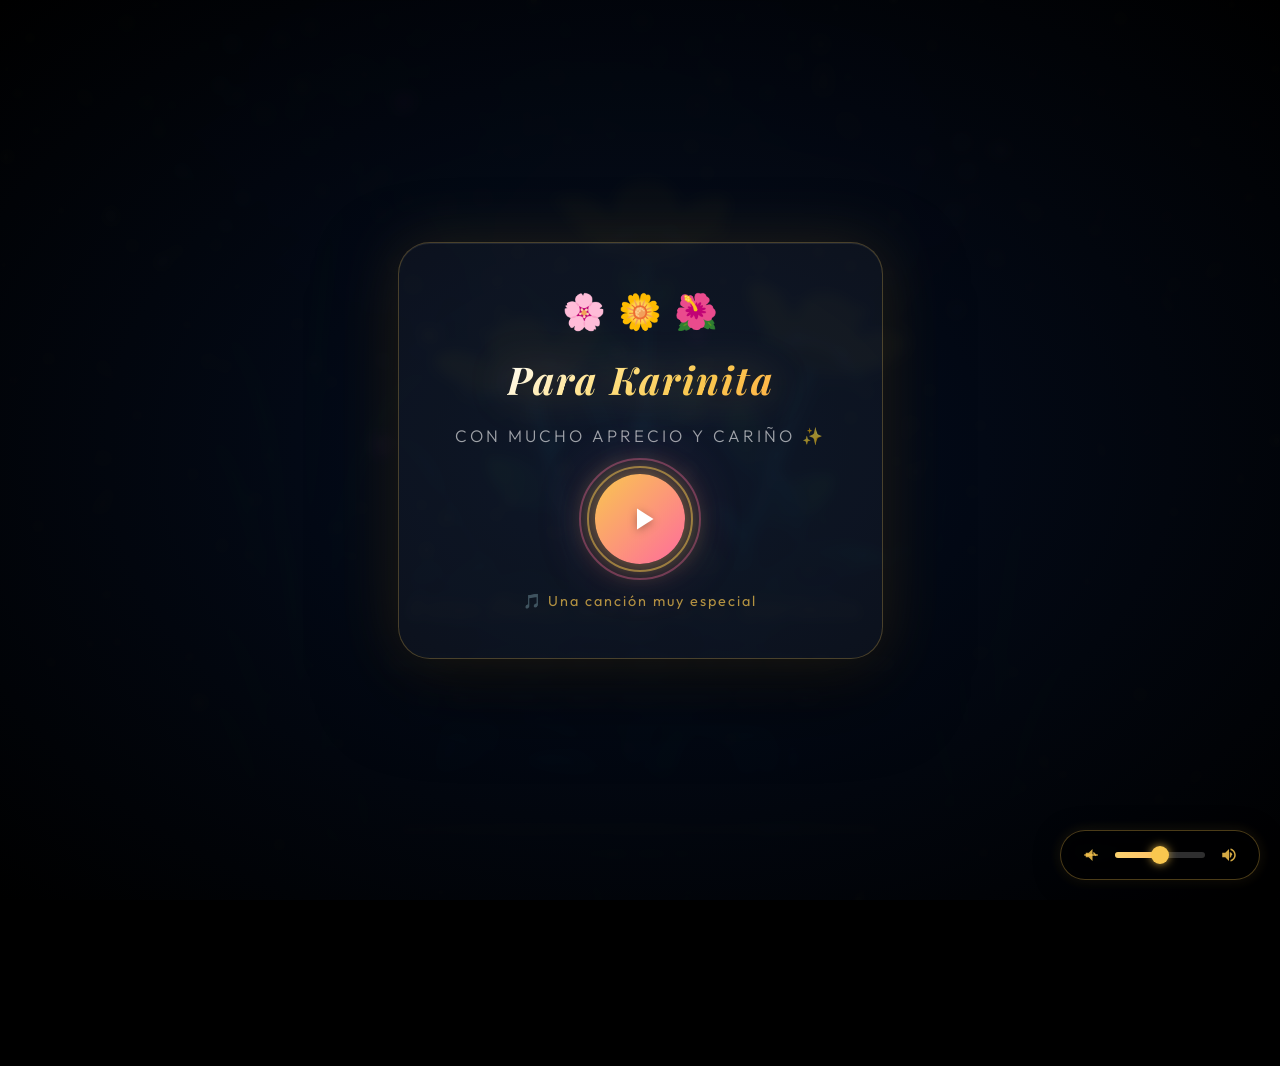
==== commit c38818ea: "Add files via upload" ====
--- a/flower.html
+++ b/flower.html
@@ -3,7 +3,11 @@
   <head>
     <meta charset="UTF-8" />
     <meta http-equiv="X-UA-Compatible" content="IE=edge" />
-    <meta name="viewport" content="width=device-width, initial-scale=1.0" />
+    <meta name="viewport" content="width=device-width, initial-scale=1.0, viewport-fit=cover" />
+    <meta name="apple-mobile-web-app-capable" content="yes" />
+    <meta name="apple-mobile-web-app-status-bar-style" content="black-translucent" />
+    <meta name="theme-color" content="#000000" />
+
     <meta name="description" content="Flores amarillas para ti, con amor." />
     <link rel="stylesheet" href="css/main.css" />
     <link rel="icon" href="img/flowers.png" type="image/x-icon" />
@@ -39,20 +43,65 @@
     <!-- Canvas de estrellas/partículas en el fondo -->
     <canvas id="bg-canvas"></canvas>
 
+    <!-- Canvas de reflectores de festival (por detrás de flores y mensaje) -->
+    <canvas id="spotlights-canvas"></canvas>
+
+    <!-- Aurora Boreal animada -->
+    <div id="aurora-container" aria-hidden="true">
+      <div class="aurora-blob aurora-blob--1"></div>
+      <div class="aurora-blob aurora-blob--2"></div>
+      <div class="aurora-blob aurora-blob--3"></div>
+      <div class="aurora-blob aurora-blob--4"></div>
+    </div>
+
+    <!-- Touch sparkles (mobile) -->
+    <div id="touch-sparkles" aria-hidden="true"></div>
+
     <!-- Mariposas animadas -->
     <div id="butterflies-container"></div>
 
     <!-- Pétalos cayendo desde arriba -->
     <div id="petals-container"></div>
 
-    <!-- Visualizador de música -->
+    <!-- Visualizador de música y selector de canciones -->
     <div id="music-visualizer">
       <div class="visualizer-bars" id="visualizer-bars"></div>
-      <div class="visualizer-label">
-        <span class="music-note">♪</span>
-        <span id="song-title">♫ Until I Found You</span>
-        <span class="music-note">♪</span>
-      </div>
+      <div class="visualizer-controls">
+        <button id="prev-track-btn" class="track-nav-btn" aria-label="Canción anterior" title="Canción anterior">
+          <svg viewBox="0 0 24 24" fill="currentColor" width="15" height="15">
+            <path d="M6 6h2v12H6zm3.5 6l8.5 6V6z"/>
+          </svg>
+        </button>
+        <div class="visualizer-label">
+          <span class="music-note">♪</span>
+          <span id="song-title">♫ Stephen Sanchez - Until I Found You</span>
+          <span class="music-note">♪</span>
+        </div>
+        <button id="next-track-btn" class="track-nav-btn" aria-label="Siguiente canción" title="Siguiente canción">
+          <svg viewBox="0 0 24 24" fill="currentColor" width="15" height="15">
+            <path d="M6 18l8.5-6L6 6v12zM16 6v12h2V6h-2z"/>
+          </svg>
+        </button>
+      </div>
+    </div>
+
+    <!-- Control de Volumen -->
+    <div id="volume-control">
+      <button id="vol-down" class="vol-btn" aria-label="Bajar volumen">
+        <svg viewBox="0 0 24 24" fill="currentColor" width="18" height="18">
+          <path d="M18.5 12A4.5 4.5 0 0015 7.97V10.18L18.45 13.63A4.56 4.56 0 0018.5 12zM5 9v6h4l5 5V4L9 9H5zm13.5 3A4.5 4.5 0 0015 7.97V10.18L18.45 13.63A4.56 4.56 0 0018.5 12z"/>
+          <line x1="3" y1="12" x2="21" y2="12" stroke="currentColor" stroke-width="2"/>
+        </svg>
+      </button>
+      <div class="vol-slider-wrap">
+        <input type="range" id="volume-slider" min="0" max="1" step="0.01" value="1" aria-label="Volumen">
+        <div id="vol-fill"></div>
+      </div>
+      <button id="vol-up" class="vol-btn" aria-label="Subir volumen">
+        <svg viewBox="0 0 24 24" fill="currentColor" width="18" height="18">
+          <path d="M3 9v6h4l5 5V4L7 9H3zm13.5 3A4.5 4.5 0 0013 7.97v8.05c1.48-.73 2.5-2.25 2.5-4.02zM14 3.23v2.06c2.89.86 5 3.54 5 6.71s-2.11 5.85-5 6.71v2.06c4.01-.91 7-4.49 7-8.77s-2.99-7.86-7-8.77z"/>
+        </svg>
+      </button>
     </div>
 
     <!-- Letras sincronizadas -->
@@ -66,9 +115,9 @@
 
     <!-- Título principal con fade animado -->
     <h1 class="titulo">
-      Estas flores son para ti, Karinita.
-      <br /><br />
-      Aunque el tiempo pase, sigues siendo una persona increíble y muy importante para mí.
+      <span class="titulo__destacado">Estas flores son para ti, Karinita.</span>
+      <span class="titulo__separador"></span>
+      <span class="titulo__cuerpo">Aunque el tiempo pase, sigues siendo una persona increíble y muy importante para mí.</span>
     </h1>
 
     <!-- Fondo nocturno -->
--- a/css/main.css
+++ b/css/main.css
@@ -16,72 +16,309 @@
   --rose: #ff6b9d;
 }
 
+html, body {
+  width: 100%;
+  height: 100%;
+  min-height: 100vh;
+  min-height: 100dvh;
+  overflow: hidden;
+  -webkit-tap-highlight-color: transparent;
+  -webkit-touch-callout: none;
+}
+
 body {
   display: flex;
   align-items: flex-end;
   justify-content: center;
   min-height: 100vh;
+  min-height: 100dvh;
   background-color: var(--dark-color);
   overflow: hidden;
   perspective: 1000px;
 }
 
+/* ============================================
+   LETRAS SINCRONIZADAS — más visibles y elegantes
+   ============================================ */
 #lyrics {
-  font-size: clamp(14px, 2.5vw, 26px);
+  font-size: clamp(16px, 3vw, 30px);
   font-family: 'Playfair Display', 'Outfit', serif;
   font-style: italic;
-  color: rgba(255, 255, 255, 0.92);
-  position: absolute;
-  margin-bottom: 20%;
+  color: #ffffff;
+  position: fixed;
+  top: 28px;
+  bottom: auto;
+  left: 50%;
+  transform: translateX(-50%);
   z-index: 20;
-  font-weight: 600;
-  letter-spacing: 3px;
+  font-weight: 700;
+  letter-spacing: 2px;
   text-align: center;
-  padding: 12px 24px;
-  background: rgba(0, 0, 0, 0.35);
-  backdrop-filter: blur(8px);
-  border-radius: 40px;
-  border: 1px solid rgba(255,255,255,0.1);
-  text-shadow: 0 0 20px rgba(249,199,79,0.5), 0 0 40px rgba(57,198,214,0.3);
-  transition: opacity 0.6s ease;
+  padding: 14px 32px;
+  background: rgba(0, 0, 0, 0.55);
+  backdrop-filter: blur(12px);
+  -webkit-backdrop-filter: blur(12px);
+  border-radius: 50px;
+  border: 1px solid rgba(249, 199, 79, 0.4);
+  text-shadow:
+    0 0 12px rgba(249, 199, 79, 0.9),
+    0 0 28px rgba(249, 199, 79, 0.6),
+    0 0 50px rgba(249, 199, 79, 0.3),
+    0 2px 8px rgba(0,0,0,0.8);
+  box-shadow:
+    0 0 20px rgba(249,199,79,0.15),
+    0 4px 24px rgba(0,0,0,0.5);
+  transition: opacity 0.5s ease;
   max-width: 80vw;
-}
+  white-space: normal;
+  word-break: break-word;
+}
+
+/* Animación de entrada de cada línea */
+@keyframes lyric-pop {
+  0%   { opacity: 0; transform: translateX(-50%) translateY(10px) scale(0.96); }
+  60%  { transform: translateX(-50%) translateY(-2px) scale(1.02); }
+  100% { opacity: 1; transform: translateX(-50%) translateY(0) scale(1); }
+}
+#lyrics.lyric-in {
+  animation: lyric-pop 0.45s cubic-bezier(0.22, 0.61, 0.36, 1) forwards;
+}
+
+/* ============================================
+   AURORA BOREAL
+   ============================================ */
+#aurora-container {
+  position: fixed;
+  top: 0; left: 0; right: 0;
+  height: 70vh;
+  z-index: 0;
+  pointer-events: none;
+  overflow: hidden;
+}
+
+.aurora-blob {
+  position: absolute;
+  border-radius: 50%;
+  mix-blend-mode: screen;
+}
+
+/* Teal/turquesa — color ya existente en el proyecto */
+.aurora-blob--1 {
+  width: 110vw; height: 55vh;
+  top: -20vh; left: -30vw;
+  background: radial-gradient(ellipse at center,
+    rgba(57, 198, 214, 0.22) 0%,
+    rgba(57, 198, 214, 0.08) 40%,
+    transparent 70%);
+  filter: blur(60px);
+  animation: aurora-move-1 16s ease-in-out infinite alternate;
+}
+/* Dorado — color principal del proyecto */
+.aurora-blob--2 {
+  width: 80vw; height: 40vh;
+  top: 5vh; left: 20vw;
+  background: radial-gradient(ellipse at center,
+    rgba(249, 199, 79, 0.15) 0%,
+    rgba(255, 179, 71, 0.06) 45%,
+    transparent 70%);
+  filter: blur(70px);
+  animation: aurora-move-2 20s ease-in-out infinite alternate;
+}
+/* Rosa suave */
+.aurora-blob--3 {
+  width: 70vw; height: 50vh;
+  top: -10vh; left: 40vw;
+  background: radial-gradient(ellipse at center,
+    rgba(255, 107, 157, 0.13) 0%,
+    rgba(200, 80, 130, 0.05) 45%,
+    transparent 70%);
+  filter: blur(80px);
+  animation: aurora-move-3 18s ease-in-out infinite alternate;
+}
+/* Púrpura profundo */
+.aurora-blob--4 {
+  width: 90vw; height: 35vh;
+  top: 10vh; left: -10vw;
+  background: radial-gradient(ellipse at center,
+    rgba(130, 60, 200, 0.12) 0%,
+    rgba(100, 40, 160, 0.04) 50%,
+    transparent 70%);
+  filter: blur(75px);
+  animation: aurora-move-4 22s ease-in-out infinite alternate;
+}
+
+/* Modo Rave para la aurora en fiesta electrónica */
+#aurora-container.aurora-rave .aurora-blob--1 {
+  background: radial-gradient(ellipse at center,
+    rgba(0, 240, 255, 0.32) 0%,
+    rgba(0, 210, 255, 0.1) 40%,
+    transparent 70%);
+  animation-duration: 7s;
+}
+#aurora-container.aurora-rave .aurora-blob--2 {
+  background: radial-gradient(ellipse at center,
+    rgba(255, 0, 140, 0.28) 0%,
+    rgba(255, 0, 100, 0.08) 45%,
+    transparent 70%);
+  animation-duration: 9s;
+}
+#aurora-container.aurora-rave .aurora-blob--3 {
+  background: radial-gradient(ellipse at center,
+    rgba(160, 50, 255, 0.28) 0%,
+    rgba(130, 30, 220, 0.08) 45%,
+    transparent 70%);
+  animation-duration: 8s;
+}
+#aurora-container.aurora-rave .aurora-blob--4 {
+  background: radial-gradient(ellipse at center,
+    rgba(0, 255, 180, 0.24) 0%,
+    rgba(0, 220, 150, 0.06) 50%,
+    transparent 70%);
+  animation-duration: 10s;
+}
+
+@keyframes aurora-move-1 {
+  0%   { transform: translate(0, 0) scaleX(1); }
+  33%  { transform: translate(8vw, 4vh) scaleX(1.1); }
+  66%  { transform: translate(-5vw, 8vh) scaleX(0.95); }
+  100% { transform: translate(12vw, 2vh) scaleX(1.05); }
+}
+@keyframes aurora-move-2 {
+  0%   { transform: translate(0, 0) scaleY(1); }
+  40%  { transform: translate(-10vw, 6vh) scaleY(1.2); }
+  80%  { transform: translate(6vw, -3vh) scaleY(0.9); }
+  100% { transform: translate(-4vw, 5vh) scaleY(1.1); }
+}
+@keyframes aurora-move-3 {
+  0%   { transform: translate(0, 0) scale(1); }
+  50%  { transform: translate(-8vw, 10vh) scale(1.15); }
+  100% { transform: translate(5vw, 3vh) scale(0.9); }
+}
+@keyframes aurora-move-4 {
+  0%   { transform: translate(0, 0) scaleX(1); }
+  35%  { transform: translate(10vw, -4vh) scaleX(1.08); }
+  70%  { transform: translate(-6vw, 6vh) scaleX(0.92); }
+  100% { transform: translate(4vw, -2vh) scaleX(1.04); }
+}
+
+/* ============================================
+   TOUCH SPARKLES
+   ============================================ */
+#touch-sparkles {
+  position: fixed;
+  top: 0; left: 0;
+  width: 100%; height: 100%;
+  pointer-events: none;
+  z-index: 500;
+  overflow: hidden;
+}
+.sparkle-particle {
+  position: absolute;
+  border-radius: 50%;
+  pointer-events: none;
+  animation: sparkle-float 1.1s ease-out forwards;
+}
+@keyframes sparkle-float {
+  0%   { transform: translate(0, 0) scale(1); opacity: 1; }
+  60%  { opacity: 0.8; }
+  100% { transform: translate(var(--dx), var(--dy)) scale(0); opacity: 0; }
+}
+
 @media only screen and (max-width: 600px) {
   #lyrics {
       font-size: 12px;
-      margin-bottom: 530px;
       letter-spacing: 2px;
       padding: 8px 16px;
+      position: fixed;
+      top: 16px;
+      bottom: auto;
+      left: 50%;
+      transform: translateX(-50%);
+      margin-bottom: 0;
+      max-width: 88vw;
   }
 }
 .titulo {
-  margin-bottom: 180px;
+  margin-bottom: 170px;
   font-family: 'Playfair Display', 'Georgia', serif;
   font-style: italic;
-  font-size: clamp(0.9rem, 2vw, 1.35rem);
-  background: linear-gradient(135deg, #fff 0%, var(--gold-light) 40%, var(--gold) 70%, #ffb347 100%);
-  -webkit-background-clip: text;
-  -webkit-text-fill-color: transparent;
-  background-clip: text;
-  position: absolute;
+  font-size: clamp(0.95rem, 1.8vw, 1.35rem);
+  position: absolute;
+  left: 50%;
+  transform: translateX(-50%);
+  display: flex;
+  flex-direction: column;
+  align-items: center;
+  justify-content: center;
+  text-align: center;
+  max-width: min(680px, 86vw);
+  padding: 16px 28px;
+  background: rgba(5, 10, 20, 0.58);
+  backdrop-filter: blur(14px);
+  -webkit-backdrop-filter: blur(14px);
+  border-radius: 24px;
+  border: 1px solid rgba(249, 199, 79, 0.32);
+  box-shadow:
+    0 10px 35px rgba(0, 0, 0, 0.65),
+    0 0 25px rgba(249, 199, 79, 0.15),
+    inset 0 1px 0 rgba(255, 255, 255, 0.1);
+  opacity: 0;
+  animation: fadeInTitulo 3s 1s ease-in-out forwards;
+  z-index: 30; /* Por delante de los reflectores y efectos */
+}
+
+.titulo__destacado {
+  display: block;
+  font-size: 1.15em;
   font-weight: 700;
-  letter-spacing: 4px;
-  line-height: 1.8;
-  opacity: 0;
-  animation: fadeIn 3s 1s ease-in-out forwards;
-  text-align: center;
-  max-width: 70vw;
-  filter: drop-shadow(0 0 30px rgba(249,199,79,0.3));
-  z-index: 15;
-}
-@keyframes fadeIn {
+  letter-spacing: 2.5px;
+  line-height: 1.5;
+  color: #ffe082;
+  text-shadow:
+    0 0 16px rgba(249, 199, 79, 0.8),
+    0 2px 6px rgba(0, 0, 0, 0.95);
+}
+
+.titulo__separador {
+  display: block;
+  width: 48px;
+  height: 1.5px;
+  margin: 8px 0;
+  background: linear-gradient(90deg, transparent, rgba(249, 199, 79, 0.85), transparent);
+  box-shadow: 0 0 8px rgba(249, 199, 79, 0.6);
+}
+
+.titulo__cuerpo {
+  display: block;
+  font-size: 0.96em;
+  font-weight: 500;
+  letter-spacing: 1.5px;
+  line-height: 1.7;
+  color: #ffffff;
+  text-shadow:
+    0 2px 8px rgba(0, 0, 0, 0.95),
+    0 0 18px rgba(0, 0, 0, 0.8);
+}
+
+@keyframes fadeInTitulo {
   from {
     opacity: 0;
-    transform: translateY(20px);
+    transform: translate(-50%, 20px);
   }
   to {
     opacity: 1;
-    transform: translateY(0);
+    transform: translate(-50%, 0);
+  }
+}
+
+@keyframes fadeOut {
+  from {
+    opacity: 1;
+    transform: translate(-50%, 0);
+  }
+  to {
+    opacity: 0;
+    transform: translate(-50%, -15px);
   }
 }
 
@@ -131,20 +368,9 @@
 .flowers {
   position: relative;
   transform: scale(0.9);
-  /*margin-bottom: 100px;
-  */
-}
-
-@media only screen and (max-width: 600px) {
-  /* Estilos específicos para dispositivos con un ancho máximo de 600px */
-.flowers {
-      font-size: 14px;
-      margin-bottom: 35%;
-      letter-spacing: 3px;
-      transform: scale(1.0);
-}
-
-}
+  transform-origin: bottom center;
+}
+
 
 .flower {
   position: absolute;
@@ -1666,6 +1892,17 @@
    NUEVAS ADICIONES: Luciérnagas, Estrellas Fugaces, Mensaje Final
    ============================================ */
 
+/* Canvas de reflectores de festival (por detrás de flores y mensaje) */
+#spotlights-canvas {
+  position: fixed;
+  top: 0;
+  left: 0;
+  width: 100%;
+  height: 100%;
+  pointer-events: none;
+  z-index: 3; /* Detrás de las flores y detrás de la tarjeta */
+}
+
 #fireflies-canvas {
   position: fixed;
   top: 0;
@@ -1881,25 +2118,91 @@
   box-shadow: 0 0 4px rgba(249,199,79,0.4);
 }
 
+.viz-bar--rave {
+  background: linear-gradient(to top,
+    #00f0ff 0%,
+    #a855f7 40%,
+    #ff007f 75%,
+    #ffee00 100%) !important;
+  box-shadow: 0 0 8px rgba(0, 240, 255, 0.7), 0 0 16px rgba(255, 0, 128, 0.4) !important;
+}
+
+.visualizer-controls {
+  display: flex;
+  align-items: center;
+  justify-content: center;
+  gap: 14px;
+  width: 100%;
+}
+
+.track-nav-btn {
+  background: rgba(255, 255, 255, 0.04);
+  border: 1px solid rgba(249, 199, 79, 0.3);
+  color: rgba(249, 199, 79, 0.88);
+  width: 28px;
+  height: 28px;
+  border-radius: 50%;
+  cursor: pointer;
+  display: flex;
+  align-items: center;
+  justify-content: center;
+  padding: 0;
+  transition: all 0.2s ease;
+  flex-shrink: 0;
+}
+
+.track-nav-btn:hover {
+  color: #ffffff;
+  background: rgba(249, 199, 79, 0.22);
+  border-color: rgba(249, 199, 79, 0.75);
+  box-shadow: 0 0 12px rgba(249, 199, 79, 0.45);
+  transform: scale(1.15);
+}
+
+.track-nav-btn:active {
+  transform: scale(0.92);
+}
+
 .visualizer-label {
   display: flex;
   align-items: center;
-  gap: 10px;
+  justify-content: flex-start;
+  gap: 6px;
   font-family: 'Outfit', sans-serif;
   font-size: clamp(9px, 1.5vw, 12px);
-  color: rgba(255, 255, 255, 0.65);
-  letter-spacing: 1.5px;
+  color: rgba(255, 255, 255, 0.88);
+  letter-spacing: 1.2px;
   text-transform: uppercase;
   white-space: nowrap;
   overflow: hidden;
-  text-overflow: ellipsis;
-  max-width: 100%;
+  width: 200px;
+  max-width: 65vw;
+  position: relative;
+  mask-image: linear-gradient(90deg, transparent 0%, #000 7%, #000 93%, transparent 100%);
+  -webkit-mask-image: linear-gradient(90deg, transparent 0%, #000 7%, #000 93%, transparent 100%);
+}
+
+#song-title {
+  display: inline-block;
+  white-space: nowrap;
+  animation: marquee-scroll 10s linear infinite;
+  will-change: transform;
+}
+
+@keyframes marquee-scroll {
+  0% {
+    transform: translateX(100%);
+  }
+  100% {
+    transform: translateX(-100%);
+  }
 }
 
 .music-note {
   color: var(--gold, #f9c74f);
   animation: note-bounce 1.2s ease-in-out infinite;
   font-size: 1.1em;
+  flex-shrink: 0;
 }
 
 .music-note:last-child {
@@ -2120,3 +2423,360 @@
   }
 }
 
+/* ============================================
+   RESPONSIVE DESIGN UNIVERSAL PARA MÓVILES
+   Compatible con iPhone (14/15/16 Pro/Max/Plus/SE) y Android
+   ============================================ */
+
+/* Control de Volumen base */
+#volume-control {
+  position: fixed;
+  bottom: calc(20px + env(safe-area-inset-bottom, 0px));
+  right: calc(20px + env(safe-area-inset-right, 0px));
+  z-index: 9999;
+  display: flex;
+  align-items: center;
+  gap: 8px;
+  background: rgba(0, 0, 0, 0.65);
+  backdrop-filter: blur(14px);
+  -webkit-backdrop-filter: blur(14px);
+  border: 1px solid rgba(249, 199, 79, 0.3);
+  border-radius: 50px;
+  padding: 8px 14px;
+  box-shadow: 0 4px 24px rgba(0,0,0,0.55), 0 0 14px rgba(249,199,79,0.12);
+  transition: opacity 0.3s ease, transform 0.3s ease;
+  touch-action: manipulation;
+}
+#volume-control:hover {
+  border-color: rgba(249, 199, 79, 0.55);
+  box-shadow: 0 4px 28px rgba(0,0,0,0.65), 0 0 18px rgba(249,199,79,0.22);
+}
+
+.vol-btn {
+  background: none;
+  border: none;
+  cursor: pointer;
+  color: rgba(249, 199, 79, 0.85);
+  display: flex;
+  align-items: center;
+  justify-content: center;
+  width: 32px;
+  height: 32px;
+  border-radius: 50%;
+  padding: 0;
+  transition: color 0.2s, background 0.2s, transform 0.15s;
+  flex-shrink: 0;
+  touch-action: manipulation;
+}
+.vol-btn:hover {
+  color: #f9c74f;
+  background: rgba(249, 199, 79, 0.15);
+  transform: scale(1.12);
+}
+.vol-btn:active {
+  transform: scale(0.92);
+}
+
+.vol-slider-wrap {
+  position: relative;
+  width: 90px;
+  height: 24px;
+  display: flex;
+  align-items: center;
+}
+
+#volume-slider {
+  -webkit-appearance: none;
+  appearance: none;
+  width: 100%;
+  height: 6px;
+  border-radius: 4px;
+  background: rgba(255,255,255,0.18);
+  outline: none;
+  cursor: pointer;
+  position: relative;
+  z-index: 2;
+  touch-action: manipulation;
+}
+#volume-slider::-webkit-slider-thumb {
+  -webkit-appearance: none;
+  appearance: none;
+  width: 18px;
+  height: 18px;
+  border-radius: 50%;
+  background: #f9c74f;
+  cursor: pointer;
+  box-shadow: 0 0 10px rgba(249,199,79,0.8);
+  transition: transform 0.15s, box-shadow 0.15s;
+}
+#volume-slider::-webkit-slider-thumb:hover {
+  transform: scale(1.25);
+  box-shadow: 0 0 16px rgba(249,199,79,1);
+}
+#volume-slider::-moz-range-thumb {
+  width: 18px;
+  height: 18px;
+  border-radius: 50%;
+  background: #f9c74f;
+  border: none;
+  cursor: pointer;
+  box-shadow: 0 0 10px rgba(249,199,79,0.8);
+}
+#volume-slider::-moz-range-track {
+  background: transparent;
+}
+
+#vol-fill {
+  position: absolute;
+  left: 0;
+  top: 50%;
+  transform: translateY(-50%);
+  height: 6px;
+  background: linear-gradient(90deg, #f9c74f, #ffb347);
+  border-radius: 4px;
+  pointer-events: none;
+  z-index: 1;
+  width: 100%;
+}
+
+/* Cursor typewriter */
+.tw-cursor {
+  display: inline-block;
+  color: var(--gold, #f9c74f);
+  font-weight: 300;
+  font-style: normal;
+  margin-left: 2px;
+  animation: tw-blink 0.7s step-end infinite;
+}
+@keyframes tw-blink {
+  0%, 100% { opacity: 1; }
+  50%       { opacity: 0; }
+}
+
+/* ============================================
+   DISPOSITIVOS MÓVILES (Smartphones hasta 680px)
+   ============================================ */
+@media screen and (max-width: 680px) {
+  body {
+    perspective: 600px;
+    align-items: flex-end;
+  }
+
+  /* 1. Letras superiores: adaptadas para Dynamic Island / Notch */
+  #lyrics {
+    top: calc(14px + env(safe-area-inset-top, 0px));
+    bottom: auto;
+    font-size: clamp(12px, 3.8vw, 15px);
+    padding: 8px 16px;
+    max-width: 90vw;
+    letter-spacing: 1px;
+    border-radius: 24px;
+    line-height: 1.4;
+  }
+
+  /* 2. Flores más altas, grandes y prominentes en celulares (visibles sobre la tarjeta) */
+  .flowers {
+    transform: scale(1.15);
+    transform-origin: bottom center;
+    margin-bottom: calc(145px + env(safe-area-inset-bottom, 0px));
+    z-index: 10;
+  }
+
+  /* 3. Tarjeta central de dedicatoria: 100% legible, despejada y con todo su entorno visible */
+  .titulo {
+    font-size: clamp(0.72rem, 3.2vw, 0.88rem);
+    letter-spacing: 0.6px;
+    line-height: 1.45;
+    max-width: min(340px, 90vw);
+    margin-bottom: 0;
+    position: absolute;
+    bottom: calc(128px + env(safe-area-inset-bottom, 0px));
+    top: auto;
+    left: 50%;
+    transform: translateX(-50%);
+    text-align: center;
+    padding: 10px 16px;
+    border-radius: 18px;
+    background: rgba(5, 10, 20, 0.72);
+    backdrop-filter: blur(16px);
+    -webkit-backdrop-filter: blur(16px);
+    border: 1px solid rgba(249, 199, 79, 0.35);
+    box-shadow: 0 8px 32px rgba(0, 0, 0, 0.75), 0 0 20px rgba(249, 199, 79, 0.15);
+    z-index: 30;
+  }
+  .titulo__destacado {
+    font-size: 1.04em;
+    letter-spacing: 1px;
+    line-height: 1.35;
+    margin-bottom: 2px;
+  }
+  .titulo__cuerpo {
+    font-size: 0.88em;
+    letter-spacing: 0.6px;
+    line-height: 1.45;
+  }
+  .titulo__separador {
+    width: 28px;
+    margin: 4px 0;
+  }
+
+  /* 4. Visualizador musical en su propia fila (botones ⏮️ y ⏭️ 100% libres) */
+  #music-visualizer {
+    bottom: calc(52px + env(safe-area-inset-bottom, 0px));
+    left: 50%;
+    transform: translateX(-50%);
+    width: min(320px, 88vw);
+    padding: 5px 10px;
+    gap: 4px;
+    z-index: 35;
+    background: rgba(0, 0, 0, 0.65);
+    backdrop-filter: blur(14px);
+    -webkit-backdrop-filter: blur(14px);
+  }
+  .visualizer-bars {
+    height: 18px;
+    gap: 2px;
+  }
+  .visualizer-label {
+    font-size: 9px;
+    letter-spacing: 0.6px;
+    width: 180px;
+    max-width: 56vw;
+  }
+  .track-nav-btn {
+    width: 26px;
+    height: 26px;
+    touch-action: manipulation;
+  }
+  .track-nav-btn svg {
+    width: 13px;
+    height: 13px;
+  }
+
+  /* 5. Control de volumen móvil en la base derecha sin solapar */
+  #volume-control {
+    bottom: calc(8px + env(safe-area-inset-bottom, 0px));
+    right: calc(12px + env(safe-area-inset-right, 0px));
+    padding: 4px 10px;
+    gap: 5px;
+    z-index: 40;
+    opacity: 0.9;
+  }
+  #volume-control:hover, #volume-control:active {
+    opacity: 1;
+  }
+  .vol-slider-wrap {
+    width: 60px;
+  }
+  .vol-btn {
+    width: 26px;
+    height: 26px;
+  }
+
+  /* 6. Play overlay móvil */
+  .play-card {
+    padding: 28px 20px;
+    gap: 12px;
+    border-radius: 22px;
+    width: min(340px, 90vw);
+    max-height: 85dvh;
+  }
+  .play-card__title {
+    font-size: clamp(1.3rem, 6.5vw, 1.8rem);
+  }
+  .play-card__subtitle {
+    font-size: 0.72rem;
+    letter-spacing: 1.5px;
+  }
+  .play-btn {
+    width: 72px;
+    height: 72px;
+    touch-action: manipulation;
+  }
+  .play-btn__icon {
+    width: 26px;
+    height: 26px;
+  }
+  .play-card__hint {
+    font-size: 0.7rem;
+  }
+  .play-card__petals {
+    font-size: 1.6rem;
+    gap: 8px;
+  }
+
+  /* 7. Mensaje final con typewriter */
+  #final-message {
+    font-size: clamp(13px, 3.8vw, 18px);
+    padding: 24px 18px;
+    width: min(360px, 90vw);
+    border-radius: 18px;
+  }
+  .signature {
+    font-size: clamp(14px, 3.5vw, 17px);
+    margin-top: 14px;
+  }
+
+  /* 8. Mariposas reducidas */
+  .butterfly-wrapper {
+    transform: scale(0.45) !important;
+  }
+}
+
+/* ============================================
+   PANTALLAS MUY PEQUEÑAS (≤ 360px: iPhone SE, Galaxy Mini)
+   ============================================ */
+@media screen and (max-width: 360px) {
+  .flowers {
+    transform: scale(0.98);
+    margin-bottom: calc(95px + env(safe-area-inset-bottom, 0px));
+  }
+  .titulo {
+    font-size: 0.7rem;
+    padding: 8px 12px;
+    bottom: calc(60px + env(safe-area-inset-bottom, 0px));
+    max-width: 92vw;
+  }
+  #music-visualizer {
+    bottom: calc(10px + env(safe-area-inset-bottom, 0px));
+    width: 86vw;
+  }
+  .visualizer-bars {
+    height: 14px;
+  }
+  #volume-control {
+    bottom: calc(8px + env(safe-area-inset-bottom, 0px));
+    right: calc(6px + env(safe-area-inset-right, 0px));
+  }
+  .vol-slider-wrap {
+    width: 44px;
+  }
+}
+
+/* ============================================
+   ORIENTACIÓN HORIZONTAL EN MÓVIL (Landscape)
+   ============================================ */
+@media screen and (max-height: 500px) and (orientation: landscape) {
+  .flowers {
+    transform: scale(0.42);
+  }
+  .titulo {
+    bottom: calc(75px + env(safe-area-inset-bottom, 0px));
+    font-size: 0.75rem;
+    padding: 6px 14px;
+  }
+  #lyrics {
+    top: calc(8px + env(safe-area-inset-top, 0px));
+    font-size: 11px;
+    padding: 6px 12px;
+  }
+  #music-visualizer {
+    bottom: calc(10px + env(safe-area-inset-bottom, 0px));
+    left: 20px;
+    transform: none;
+  }
+  #volume-control {
+    bottom: calc(10px + env(safe-area-inset-bottom, 0px));
+    right: calc(10px + env(safe-area-inset-right, 0px));
+  }
+}
